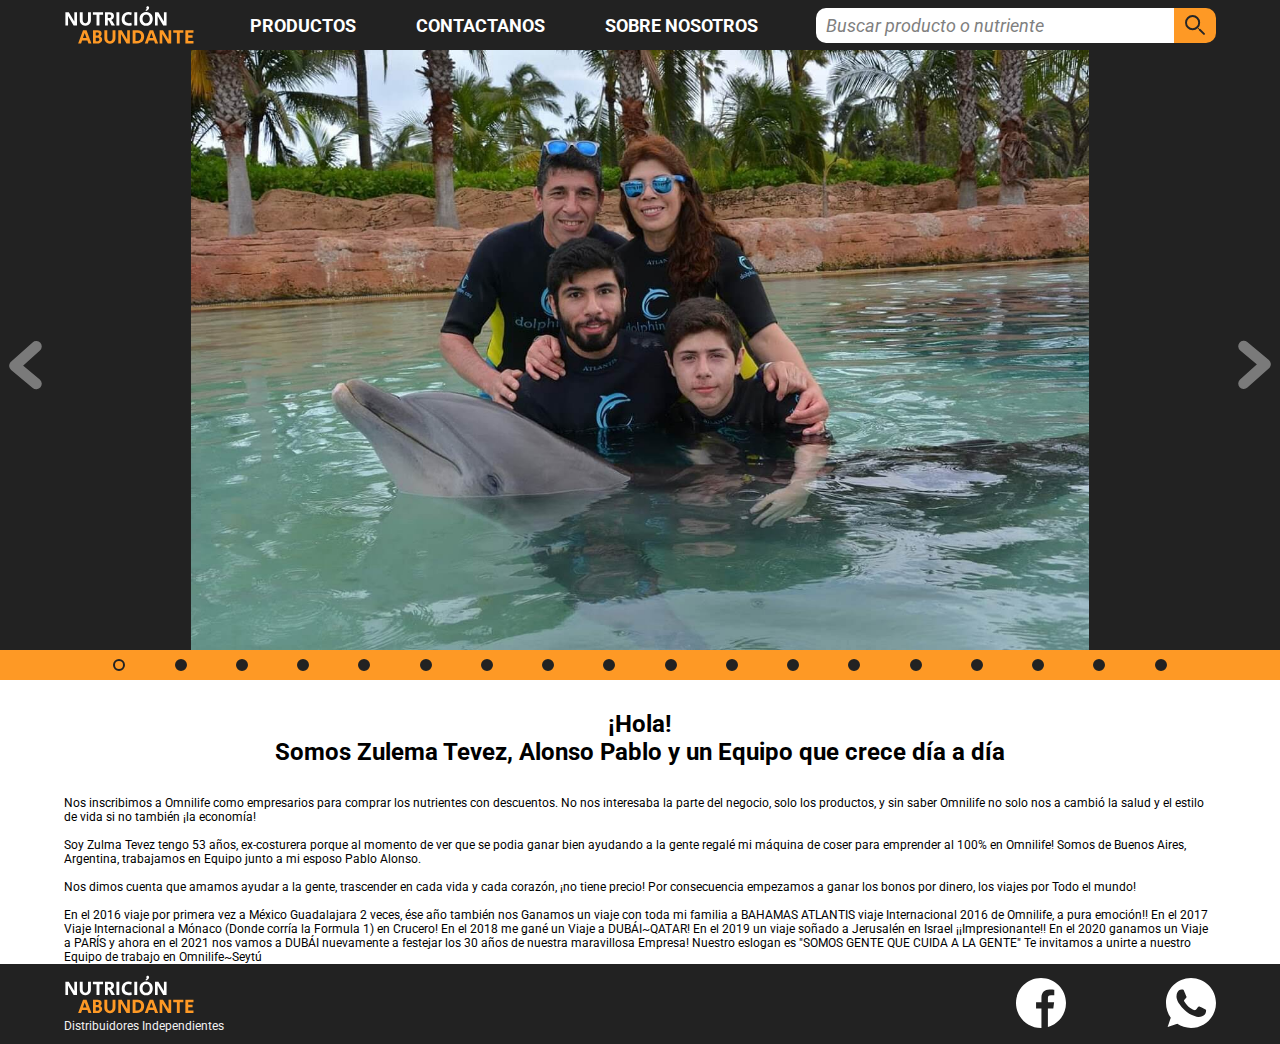
==== aboutus.html @ 9056d234 "Add text in about us page" ====
<!DOCTYPE html>
<html lang="es">
<head>
    <meta name="robots" content="index">
    <meta name="robots" content="follow">
    <meta name="keywords" content="Omnilife - Productos Omnilife - Comprar Omnilife - Power Maker - Omniplus">
    <meta charset="UTF-8">
    <meta http-equiv="X-UA-Compatible" content="IE=edge">
    <meta name="viewport" content="width=device-width, initial-scale=1.0">
    <title>Sección Sobre Nosotros - Distribuidores Independientes de Productos Nutricionales Omnilife</title>
    <link rel="icon" href="./assets/img/favicon.png">

    <!-- Google Fonts -->
    <link rel="preconnect" href="https://fonts.gstatic.com">
    <link href="https://fonts.googleapis.com/css2?family=Roboto:wght@400;700;900&display=swap" rel="stylesheet">
    
    <!-- CSS-->

    <!-- Normalize Default and Colors Root -->
    <link rel="stylesheet" href="css/normalize.css">
    <link rel="stylesheet" href="css/root_color-classglobal.css">

    <!-- Media Queries -->
        <!-- Cellphone -->
                    <!-- Nav Global -->
        <link rel="stylesheet" href="./css/global/nav_cellphone.css" media="(min-width: 320px)"/>
                    <!-- Main Products -->
        <link rel="stylesheet" href="./css/aboutus/aboutus_main_cellphone.css"  media="(min-width: 320px)"/>
                    <!-- Footer Global -->
        <link rel="stylesheet" href="./css/global/footer_cellphone.css" media="(min-width: 320px)"/>

        <!-- Tablet -->
                            <!-- Nav Global -->
        <link rel="stylesheet" href="./css/global/nav_tablet.css" media="(min-width: 768px)"/>
                            <!-- Main Products -->
        <link rel="stylesheet" href="./css/aboutus/aboutus_main_tablet.css"  media="(min-width: 768px)"/>
                            <!-- Footer Global -->
        <link rel="stylesheet" href="./css/global/footer_tablet.css" media="(min-width: 768px)"/>

        <!-- Desktop -->
                            <!-- Nav Global -->
        <link rel="stylesheet" href="./css/global/nav_desktop.css" media="(min-width: 1152px)"/>
                            <!-- Main Products -->            
        <link rel="stylesheet" href="./css/aboutus/aboutus_main_desktop.css"  media="(min-width: 1152px)"/>
                            <!-- Footer is the same as for tablet -->
</head>

<body>
    <header>
        <nav>

        <!-- Nav for Cellphone -->
            <div class="nav__container-main-cellphone">

                <!-- Logo -->
                <div class="nav__logo-small">
                    <a href="index.html">
                         <img src="./assets/svg/logo-small.svg" alt="logo small" srcset=""> 
                    </a>
                </div>

                <!-- Search Input -->
                <div class="search displayHidden" id="search">
                    <div class="search__container ">

                        <input class="search-input" type="text" placeholder="Buscar producto o nutriente">

                    </div>
                </div>

                <!-- Search Icon -->
                <div class="nav__container-search">
                    <div class="search-icon" id="search-icon">
                        <img src="./assets/svg/search-icon-white.svg" alt="search icon">
                    </div>

                </div>
            </div>


        <!-- Nav for Tablet -->
            <div class="nav__container-main-tablet">

                <!-- Logo -->
                <div class="nav__logo-large">
                    <a href="index.html">
                        <img src="./assets/svg/logo-large.svg" alt="logo large" >
                    </a>
                </div>

                <!-- Search Input -->
                <div class="search" id="search">
                    <div class="search__container">

                        <input class="search-input" type="text" placeholder="Buscar producto o nutriente">

                        <div class="search-icon" id="search-icon">
                            <img src="./assets/svg/search-icon-white.svg" alt="search icon">
                        </div>

                    </div>
                </div>

            </div>

            <!-- Menu Icon -->
            <div class="nav__menu-icon" id="menu-icon">
                <img src="./assets/svg/menu-icon.svg" alt="icon to display menu">
            </div>

            <!-- Menu Dropdown menu for Cellphone and Tablet -->
            <div class="nav__menu-displayed displayNone" id="main-menu">

                <a href="./products.html"><p>PRODUCTOS</p></a>
                <a href="./contactus.html"><p>CONTACTANOS</p></a>
                <a href="./aboutus.html"><p>SOBRE NOSOTROS</p></a>

                <div class="close-menu-icon" id="close-menu-icon">
                    <img src="./assets/svg/arrow-up.svg" alt="arrow up to close menu">
                </div>

            </div>

        <!-- NAV for Desktop -->
            <div class="nav__container-main-desktop">

                <!-- Logo -->
                <div class="nav__logo-large">
                    <a href="index.html">
                        <img src="./assets/svg/logo-large.svg" alt="logo large" > </a>
                </div>

                <!-- Nav list -->
                <div class="nav__list">
                    <a href="./products.html"><p>PRODUCTOS</p></a>
                    <a href="./contactus.html"><p>CONTACTANOS</p></a>
                    <a href="./aboutus.html"><p>SOBRE NOSOTROS</p></a>
                </div>

                <!-- Search Input -->
                <div class="search" id="search">
                    <div class="search__container">

                        <input class="search-input" type="text" placeholder="Buscar producto o nutriente">

                        <div class="search-icon" id="search-icon">
                            <img src="./assets/svg/search-icon-white.svg" alt="search icon">
                        </div>

                    </div>
                </div>
                
            </div>

        </nav>
    </header>

    <main>

        <!-- Imgs displayed -->
        <section class="main__section_img">

            <div class="section_img__arrows">
                <div class="arrows__container">

                    <div class="left_container" id="arrow_left">
                        <span class="arrow_left img_product_config"></span>
                    </div>
                    <div class="right_container" id="arrow_right">
                        <span class="arrow_right img_product_config" ></span>
                    </div>

                </div>
            </div>

            <!-- Photo url-->
            <div class="section_img__container">

                <picture class="image__individual displayFlex">
                    <source srcset="./assets/photos/big/bahamas_familia.jpg" media="(min-width: 700px)" />
                    <img srcset="./assets/photos/small/bahamas_familia.jpg" alt="Familia acariciando a un delfin.">
                </picture>

                <picture class="image__individual displayNone">
                    <source srcset="./assets/photos/big/bahamas_familia_2.jpg" media="(min-width: 700px)" />
                    <img srcset="./assets/photos/small/bahamas_familia_2.jpg" alt="Familia acariciando a un delfin.">
                </picture>

                <picture class="image__individual displayNone">
                    <source srcset="./assets/photos/big/bahamas_dolphin_zt.jpg" media="(min-width: 700px)" />
                    <img srcset="./assets/photos/small/bahamas_dolphin_zt.jpg" alt="Un delfin dando un beso a una mujer.">
                </picture>

                <picture class="image__individual displayNone">
                    <source srcset="./assets/photos/big/bahamas_dolphin_pa.jpg" media="(min-width: 700px)" />
                    <img srcset="./assets/photos/small/bahamas_dolphin_pa.jpg" alt="Un delfin chocando aleta y mano con un hombre.">
                </picture>

                <picture class="image__individual displayNone">
                    <source srcset="./assets/photos/big/zt_pa_cruise_behind_2.jpg" media="(min-width: 700px)" />
                    <img srcset="./assets/photos/small/zt_pa_cruise_behind_2.jpg" alt="Una pareja junta, detras un crusero llamado Celibrity Milennium.">
                </picture>

                <picture class="image__individual displayNone">
                    <source srcset="./assets/photos/big/zt_pa_cruise_behind.jpg" media="(min-width: 700px)" />
                    <img srcset="./assets/photos/small/zt_pa_cruise_behind.jpg" alt="Una pareja junta, detras un crucero llamado Celibrity Milennium, tambien se ve la bandera de vietnam.">
                </picture>

                <picture class="image__individual displayNone">
                    <source srcset="./assets/photos/big/pa_hong_kong_landscape.jpg" media="(min-width: 700px)" />
                    <img srcset="./assets/photos/small/pa_hong_kong_landscape.jpg" alt="Un hombre arriba de un crucero filmando la ciudad de Hong Kong.">
                </picture>

                <picture class="image__individual displayNone">
                    <source srcset="./assets/photos/big/zt_hong_kong.jpg" media="(min-width: 700px)" />
                    <img srcset="./assets/photos/small/zt_hong_kong.jpg" alt="Una mujer en medio de la ciudad de Hong Kong, hay señalizaciones y carteles con caracteres chinos.">
                </picture>

                <picture class="image__individual displayNone">
                    <source srcset="./assets/photos/big/zt_boat_floating_2.jpg" media="(min-width: 700px)" />
                    <img srcset="./assets/photos/small/zt_boat_floating_2.jpg" alt="Una mujer sonriendo a la camara, detras esta Marina Bay Sands.">
                </picture>

                <picture class="image__individual displayNone">
                    <source srcset="./assets/photos/big/zt_dubai_3.jpg" media="(min-width: 700px)" />
                    <img srcset="./assets/photos/small/zt_dubai_3.jpg" alt="Una mujer sonriendo a la camara, detras edificios de Sheikh Zayed Grand Mosque en Abu Dhabi.">
                </picture>

                <picture class="image__individual displayNone">
                    <source srcset="./assets/photos/big/zt_dubai.jpg" media="(min-width: 700px)" />
                    <img srcset="./assets/photos/small/zt_dubai.jpg" alt="Una mujer sonriendo a la camara, detras edificios de Sheikh Zayed Grand Mosque en Abu Dhabi.">
                </picture>

                <picture class="image__individual displayNone">
                    <source srcset="./assets/photos/big/zt_jerusalen_1.jpg" media="(min-width: 700px)" />
                    <img srcset="./assets/photos/small/zt_jerusalen_1.jpg" alt="Una mujer sonriendo a la camara, detras la Cúpula de la Roca en Jerusalén.">
                </picture>

                <picture class="image__individual displayNone">
                    <source srcset="./assets/photos/big/zt_muro_lamentos.jpg" media="(min-width: 700px)" />
                    <img srcset="./assets/photos/small/zt_muro_lamentos.jpg" alt="Una mujer sonriendo a la camara, detras el Muro de los Lamentos en Jerusalén.">
                </picture>
                
                <picture class="image__individual displayNone">
                    <source srcset="./assets/photos/big/zt_pa_pisa.jpg" media="(min-width: 700px)" />
                    <img srcset="./assets/photos/small/zt_pa_pisa.jpg" alt="Una pareja mirando a la camara, detras la Torre de Pisa en Italia.">
                </picture>

                <picture class="image__individual displayNone">
                    <source srcset="./assets/photos/big/zt_pa_sea_behind.jpg" media="(min-width: 700px)" />
                    <img srcset="./assets/photos/small/zt_pa_sea_behind.jpg" alt="Una pareja mirando a la camara, detras el oceano.">
                </picture>

                <picture class="image__individual displayNone">
                    <source srcset="./assets/photos/big/pa_jv_zt.jpg" media="(min-width: 700px)" />
                    <img srcset="./assets/photos/small/pa_jv_zt.jpg" alt="Pablo Alonso, Jorge Vergara (Fundador de Omnilife) y Zulema Tevez de izquierda a derecha mirando a la camara.">
                </picture>

                <picture class="image__individual displayNone">
                    <source srcset="./assets/photos/big/kenya_zt_av.jpg" media="(min-width: 700px)" />
                    <img srcset="./assets/photos/small/kenya_zt_av.jpg" alt="Kenya Vergara, Zulema Tevez y Amaury Vergara de izquierda a derecha mirando a la camara.">
                </picture>

                <picture class="image__individual displayNone">
                    <source srcset="./assets/photos/big/zt_pz_bahamas.jpg" media="(min-width: 700px)" />
                    <img srcset="./assets/photos/small/zt_pz_bahamas.jpg" alt="Zulema Tevez y Pablo Alonso de izquierda a derecha mirando a la camara detras el edificio de Atlantis Paradise en Bahamas.">
                </picture>


            </div>

            <!-- Indicators -->
            <div class="main__bar_indicators">
                <div class="bar__indicators_container" id="indicators_container">
                    <div class="indication active"></div>
                    <div class="indication inactive"></div>
                    <div class="indication inactive"></div>
                    <div class="indication inactive"></div>
                    <div class="indication inactive"></div>
                    <div class="indication inactive"></div>
                    <div class="indication inactive"></div>
                    <div class="indication inactive"></div>
                    <div class="indication inactive"></div>
                    <div class="indication inactive"></div>
                    <div class="indication inactive"></div>
                    <div class="indication inactive"></div>
                    <div class="indication inactive"></div>
                    <div class="indication inactive"></div>
                    <div class="indication inactive"></div>
                    <div class="indication inactive"></div>
                    <div class="indication inactive"></div>
                    <div class="indication inactive"></div>
                </div>
            </div>
        </section>

        <section class="main__sobre_nosotros">
            <div class="sobre_nosotros__title">
                <h1>¡Hola!<br> Somos Zulema Tevez, Alonso Pablo y un Equipo que crece día a día</h1>
            </div>

            <div class="sobre_nosotros__parrafo">
                <p>
                    Nos inscribimos a Omnilife como empresarios para comprar los nutrientes con descuentos.
                    No nos interesaba la parte del negocio, solo los productos, y sin saber Omnilife no solo nos a cambió la salud y el estilo de vida si no también ¡la economía!<br><br>

                    Soy Zulma Tevez tengo 53 años, ex-costurera porque al momento de ver que se podia ganar bien ayudando a la gente regalé mi máquina de coser para emprender al 100% en Omnilife!
                    Somos de Buenos Aires, Argentina, trabajamos en Equipo junto a mi esposo Pablo Alonso.<br><br>
                    
                    Nos dimos cuenta que amamos ayudar a la gente, trascender en cada vida y cada corazón, ¡no tiene precio!
                    Por consecuencia empezamos a ganar los bonos por dinero, los viajes por Todo el mundo!<br><br>
                    
                    En el 2016 viaje por primera vez a México Guadalajara 2 veces, ése año también nos Ganamos un viaje con toda mi familia a BAHAMAS ATLANTIS viaje Internacional 2016 de Omnilife, a pura emoción!!
                    En el 2017 Viaje Internacional a Mónaco (Donde corría la Formula 1) en Crucero!
                    En el 2018 me gané un Viaje a DUBÁI~QATAR! 
                    En el 2019 un viaje soñado a Jerusalén en Israel ¡¡Impresionante!!
                    
                    En el 2020 ganamos un Viaje a PARÍS y ahora en el 2021 nos vamos a DUBÁI nuevamente a festejar los 30 años de nuestra maravillosa Empresa!
                    
                    Nuestro eslogan es
                    "SOMOS GENTE QUE CUIDA A LA GENTE"
                    
                    Te invitamos a unirte a nuestro Equipo de trabajo en Omnilife~Seytú
                </p>
            </div>

        </section>
    </main>

    <!-- FOOTER -->
    <footer>
        <div class="footer__background">
            <div class="footer__container">
                <div class="footer__text">
                    <a href="#">
                            <img src="./assets/svg/logo-large.svg" alt="logo large" >

                        <p>Distribuidores Independientes</p>
                    </a>
                </div>

                <div class="foooter__media-icons">
                    <a href="https://www.facebook.com/zulema.tevez"><span class="facebook-icon"></span></a>
                    <a href="https://api.whatsapp.com/send?phone=5491133136799"><span class="whatsapp-icon"></span></a>
                </div>
            </div>
        </div>
    </footer>
</body>
<script src="./js/aboutus.js"></script>
</html>
---- css/root_color-classglobal.css ----
:root {
    --font-principal: 'Roboto', 'arial';

    --orange: #FE9925;
    --trueblack: #000000;
    --black: #222;
    --blacklight: #3D3D3D;
    --gray: gray;
    --graylight: #F1F1F1;
    --white: #FFFFFF;
    --whitetransparent:hsla(0,0%,100%,0.8);
    
}

/*  Displays  */
.displayNone {
    display: none;
}
.displayHidden {
    visibility: hidden;
}
.displayFlex {
    display: flex;
}

/* Background-image url config */
.img_product_config {
    display: inline-block;
    background-repeat: no-repeat;
    background-position: center;
    background-size: cover;
}

/* Buttons */
.btn-normal {
    background-color: var(--white);
    border: 2px solid var(--orange);
}
.btn-pressed {
    background-color: var(--gray);
    border: 2px solid var(--orange);
}
---- css/global/nav_cellphone.css ----
/*        Tablet and Desktop no display         */
    nav .nav__container-main-tablet {
        display: none;
    }
    nav .nav__container-main-desktop {
        display: none;
    }
    

/*                          Nav for Cellphone                              */
nav {
    display: flex;
    width: 100%;
    min-height: 40px;
    justify-content: center;
    align-items: center;
    background-color: var(--black);
}

    /*        Cellphone                */
    nav .nav__container-main-cellphone {
        display: flex;
        width: 80vw;
        min-height: 20px;
        margin-right: 10px;
        justify-content: space-between;
        align-items: center;
        gap: 10px;
    }
        /* LOGO */
        nav .nav__logo-small {
            height: 20px;
        }
            nav .nav__logo-small a img {
                display: inline-block;
                width: 33.7px;
                height: 20px;
            }

        /* Search input (touching .search-icon) */
        nav .search {
            width: calc(100% - 108.7px);
            max-width: 600px;
            height: 20px;
            text-align: center;
            justify-content: center;
            align-items: center;
        }

        nav .search__container {
            display: flex;
            width: 100%;
            max-width: 600px;
            height: 20px;
            justify-content: center;
            align-items: center;
            border-radius: 10px;
            background-color: var(--black);
        }
            .search__container input{
                width: 95%;
                height: 20px;
                padding-left: 10px;
                border-radius: 10px;
                border: 1px solid var(--white);
                font-family: var(--font-principal);
                font-size: 1.5rem;
                font-weight: 400;
            }
                .search__container input:focus {
                    border: 1px solid var(--orange);
                }
                .search__container input::placeholder {
                    color: var(--gray);
                    font-size: 1.5rem;
                    font-style: italic;
                }

        /* SEARCH ICON */
        .nav__container-search{
            display: flex;
        }   
        nav .search-icon {
            display: flex;
            width: 20px;
            height: 20px;
            justify-content: center;
            align-items: center;
            border-radius: 0px 5px 5px 0px;
            background-color: var(--black);
            cursor: pointer;
        }
            .search-icon img{
                width: 20px;
                height: 20px;
            }

        /* MENU ICON */
        nav .nav__menu-icon {
            display: flex;
            width: 25px;
            height: 20px;
            cursor: pointer;
        }
        nav .nav__menu-icon img {
            display: inline-block;
            width: 25px;
            height: 20px;
        }
            nav .nav__menu-icon:hover {
                filter: invert(100%);
                filter: invert(34%) sepia(42%) saturate(2275%) hue-rotate(340deg) brightness(104%) contrast(103%);
            }

/*         Displayed Menu Options (touching .nav__menu-icon)                 */
    nav .nav__menu-displayed {
        width: 70vw;
        max-width: 350px;
        height: 60vh;
        max-height: 300px;
        position: absolute;
        right: 0;
        top: 40px;
        flex-wrap: wrap;
        justify-content: space-evenly;
        align-items: center;
        background-color: var(--black);
        border-radius: 0 0 10px 10px;
        font-size: 1.5rem;
        color: var(--white);

        z-index: 9000;
    }

        .nav__menu-displayed a {
            display: block;
            width: 100%;
            height: 20%;
            font-weight: 700;
            text-align: end;
        }
            .nav__menu-displayed a:hover {
                color: var(--orange);
            }
            .nav__menu-displayed a p {
                display: inline-block;
                width: 65%;
                margin: 20px 50px 0 0;
                padding-bottom: 15px;
                border-bottom: 1px solid var(--blacklight);
            }
        .close-menu-icon {
            max-height: 23px;
            padding-top: 10px;
            margin: 0 auto;
            cursor: pointer;
        }
            .close-menu-icon img{
                display: inline-block;
                height: 20px;
                width: 20px;
            }
---- css/aboutus/aboutus_main_cellphone.css ----
html {
    font-family: 'Roboto', 'arial';
}

/* CELLPHONE */

/* < MAIN /> */ 
main {
    z-index: 800;
}

/* Arrows, images and indicators */
.main__section_img {
    display: flex;
    position: relative;
    width: 100%;
    justify-content: center;
    flex-direction: column;
    background-color: var(--black);
}
    /* Arrows */
    .section_img__arrows {
        display: flex;
        position: absolute;
        width: 100%;
        height: 300px;
        justify-content: center;
        align-items: center;
    }
        .arrows__container {
            display: flex;
            width: 100%;
            height: 300px;
            justify-content: space-between;
            align-items: center;
        }
            .left_container {
                display: flex;
                width: 80px;
                height: 300px;
                justify-content: flex-start;
                align-items: center;
                cursor: pointer;
            }
                .arrow_left {
                    width: 50px;
                    height: 50px;
                    background-image: url("../../assets/svg/arrow-up-gross-white.svg");
                    transform: rotate(270deg);
                    filter: opacity(40%);
                }
                    .arrow_left:hover {
                        background-image: url("../../assets/svg/arrow-up-gross-orange.svg");
                    }   
            .right_container {
                display: flex;
                width: 80px;
                height: 300px;
                justify-content: flex-end;
                align-items: center;
                cursor: pointer;
            }
                .arrow_right {
                    width: 50px;
                    height: 50px;
                    background-image: url("../../assets/svg/arrow-up-gross-white.svg");
                    transform: rotate(90deg);
                    filter: opacity(40%);
                }
                    .arrow_right:hover {
                        background-image: url("../../assets/svg/arrow-up-gross-orange.svg");
                    }

    /* Images */
    .section_img__container {
        display: flex;
        width: 100%;
        justify-content: center;
        flex-direction: column;
    }
        .section_img__container .image__individual {
            justify-content: center;
            align-items: center;
            min-height: 350px;
        }
            .section_img__container .image__individual img{
                max-width: 100%;
                max-height: 350px;
            }


    /*  INDICATORS  */
    .main__bar_indicators {
        display: flex;
        width: 100%;
        height: 30px;
        justify-content: center;
        align-items: center;
        background-color: var(--orange);
    }
    .bar__indicators_container {
        display:flex;
        width: 90%;
        height: 20px;
        justify-content: space-evenly;
        align-items: center;

    }
        .indication {
            width: 8px;
            height: 8px;
            border-radius: 100px;
            background-color: var(--black);
            border: 2px solid var(--black);
        }
            .active {
                background-color: var(--orange);
            }
            .inactive {
                background-color: var(--black);
            }

.main__sobre_nosotros {
    display: flex;
    width: 100%;
    flex-direction: column;

}
    .sobre_nosotros__title {
        width: 90%;
        margin: 0 auto;
        padding-top: 30px;
        font-size: 1.2rem;
        text-align: center;
    }
    .sobre_nosotros__parrafo {
        width: 90%;
        margin: 0 auto;
        padding-top: 30px;
        font-size: 1.2rem;
    }
---- css/global/footer_cellphone.css ----
/* Footer */
footer .footer__background {
    display: flex;
    width: 100%;
    height: 80px;
    background-color: var(--black);
    justify-content: center;
    align-items: center;
}
    .footer__container {
        display: flex;
        width: 80vw;
        justify-content: space-between;
    }
        .footer__text {
            display: flex;
            font-size: 2rem;
            font-weight: 700;
            flex-direction: column;
        }
            .footer__text a img {
                width: 131px;
                height: 39;
            }
            .footer__text p:nth-child(2) {
                font-size: 1.2rem;
                color: var(--graylight);
                font-weight: 400;
            }
            
        .foooter__media-icons {
            display: flex;
            width: 110px;
            justify-content: space-between;
            align-items: center;
            color: var(--black);
        }
            .facebook-icon {
                display: inline-block;
                width: 40px;
                height: 40px;
                background-image: url("../../assets/svg/facebook-icon.svg");
                background-repeat: no-repeat;
                background-position: center;
                background-size: cover;
                filter: invert(100%);
            }
            .whatsapp-icon {
                display: inline-block;
                width: 40px;
                height: 40px;
                background-image: url("../../assets/svg/whatsapp-icon.svg");
                background-repeat: no-repeat;
                background-position: center;
                background-size: cover;
                filter: invert(100%);
            }
---- css/global/nav_tablet.css ----
/*        Cellphone and Desktop no display        */
    nav .nav__container-main-cellphone {
        display: none;
    }
    nav .nav__container-main-desktop {
        display: none;
    }

/* Nav for TABLET */
nav {
    min-height: 50px;
}
    /* NAV for Tablets */
    nav .nav__container-main-tablet {
        display: flex;
        width: 90vw;
        min-height: 40px;
        justify-content: space-around;
        align-items: center;
        gap: 20px;
    }

        /* Logo */
        .nav__logo-large {
            height: 40px;
        }
            .nav__logo-large a img {
                display: inline-block;
                width: 131px;
                height: 40px;
            }

    .nav__container-search-and-menu {
        gap: 20px;
    }
        /* Search input ever display */
        nav .search {
            display: flex;
            height: 35px;
            max-width: 800px;
            margin-right: 60px;
            justify-content: center;
            align-items: center;
        }
            nav .search__container {
                display: flex;
                max-width: 600px;
                height: 35px;
                border: none;
                border-radius: 10px 10px 10px 10px;
                background-color: var(--black);
            }
                .search__container input{
                    width: 95%;
                    height: 35px;
                    padding-left: 10px;
                    border: none;
                    border-radius: 10px 0px 0px 10px;
                    font-size: 1.8rem;
                    font-weight: 400;
                }
                    .search__container input:focus {
                        box-sizing: border-box;
                    }
                    .search__container input::placeholder {
                        font-size: 1.8rem;
                    }

                /* SEARCH ICON */
                nav .search-icon {
                    display: flex;
                    width: 35px;
                    height: 35px;
                    padding: 0 5px;
                    justify-content: center;
                    align-items: center;
                    border-radius: 0px 10px 10px 0px;
                    background-color: var(--orange);
                }
                    .search-icon img{
                        width: 20px;
                        height: 20px;
                        filter: invert(85%)
                    }
            
        /* MENU ICON */
        nav .nav__menu-icon {
            height: 30px;
            width: 35px;
            justify-content: center;
            align-items: center;
        }
        nav .nav__menu-icon img {
            height: 25px;
            width: 30px;
        }
        /*         Displayed Menu Options (touching .nav__menu-icon)                 */
        nav .nav__menu-displayed {
            top: 50px;
        }
            .nav__menu-displayed a:hover {
                background-color: var(--blacklight);
            }
            .close-menu-icon {
                cursor: pointer;
            }
---- css/aboutus/aboutus_main_tablet.css ----
/* Arrows */
.section_img__arrows {
    height: 600px;
}
    .arrows__container {
        height: 500px;
    }
        .left_container {
            width: 100px;
            height: 400px;
        }
            .left_container:hover {
                background: linear-gradient(90deg, rgba(254, 153, 37, 0.281) 0%, rgba(0,0,0,0) 100%);
            }
        .right_container {
            width: 100px;
            height: 400px;
        }
            .right_container:hover {
                background: linear-gradient(90deg, rgba(0,0,0,0) 0%, rgba(254, 153, 37, 0.281) 100%);
            }

    /* Images */
.section_img__container .image__individual {
    min-height: 600px;
    max-height: 600px;
}
    .section_img__container .image__individual img{
        max-width: 100%;
        max-height: 600px;
    }
---- css/global/footer_tablet.css ----
/* Footer for Tablet*/
footer .footer__background {
    height: 80px;
}

    .footer__container {
        width: 90vw;
    }
        footer .footer__text {
            width: 200px;
            font-size: 2rem;
        }
            .footer__text p:nth-child(3) {
                font-size: 1.5rem;
                color: var(--graylight);
                font-weight: 400;
            }
        .foooter__media-icons {
            width: 200px;
        }
            .facebook-icon {
                width: 50px;
                height: 50px;
            }
            .whatsapp-icon {
                display: inline-block;
                width: 50px;
                height: 50px;
                background-image: url("../../assets/svg/whatsapp-icon.svg");
                background-repeat: no-repeat;
                background-position: center;
                background-size: cover;
                filter: invert(100%);
            }
---- css/global/nav_desktop.css ----
/*        Cellphone and Tablet no display        */
nav .nav__container-main-cellphone {
    display: none;
}
nav .nav__container-main-tablet {
    display: none;
}
nav .nav__menu-icon {
    display: none;
}
.nav__menu-displayed {
    display: none;
}


/* Nav for DESKTOP */
nav {
    min-height: 50px;
}

nav .nav__container-main-desktop {
    display: flex;
    width: 90vw;
    min-height: 40px;
    justify-content: space-around;
    align-items: center;
    gap: 50px;
}
    nav .nav__list {
        height: 50px;
        display: flex;
        color: var(--white);
        align-items: center;
        font-size: 1.8rem;
        font-weight: 700;
        gap: 50px;
    }
        nav .nav__list a {
            display: flex;
            height: 50px;
            padding: 0 5px;
            align-items: center;
        }
        nav .nav__list a:hover {

            color: var(--orange);
            background-color: var(--blacklight);
            transition: all 0.2s;
        }
        nav .nav__list a:nth-child(3) {
            min-width: 156px;
        }

    nav .search {
        width: 600px;
        margin: 0;
    }
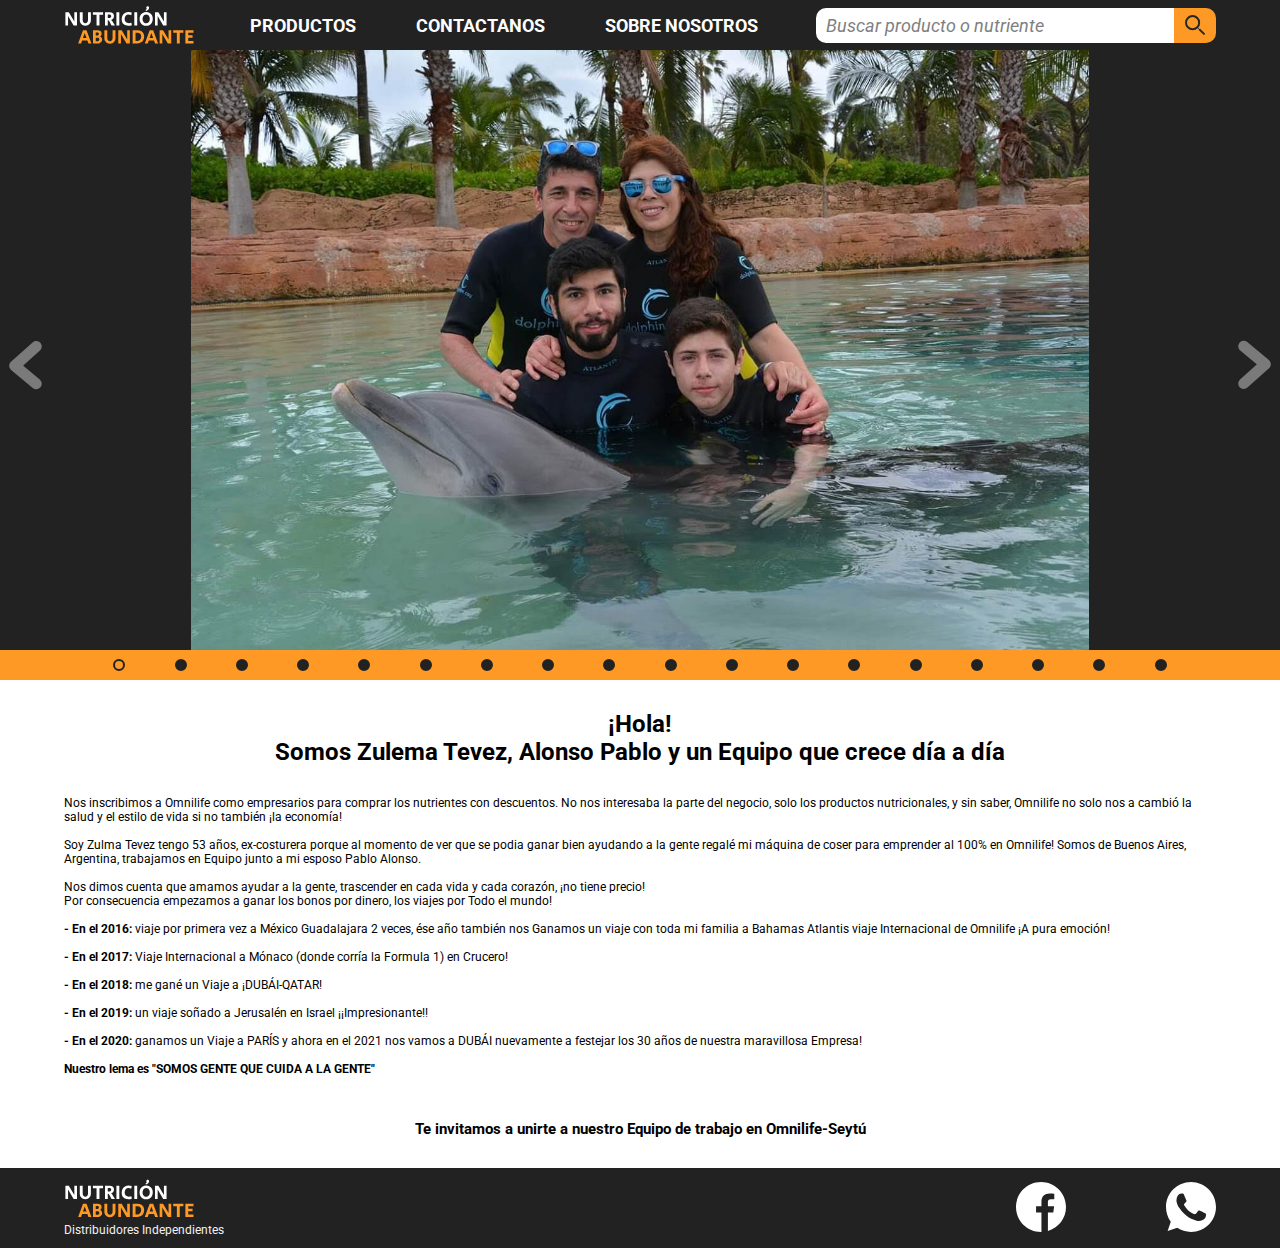
==== commit 1c49ce92: "add text in about us page" ====
--- a/aboutus.html
+++ b/aboutus.html
@@ -302,26 +302,25 @@
             <div class="sobre_nosotros__parrafo">
                 <p>
                     Nos inscribimos a Omnilife como empresarios para comprar los nutrientes con descuentos.
-                    No nos interesaba la parte del negocio, solo los productos, y sin saber Omnilife no solo nos a cambió la salud y el estilo de vida si no también ¡la economía!<br><br>
+                    No nos interesaba la parte del negocio, solo los productos nutricionales, y sin saber, Omnilife no solo nos a cambió la salud y el estilo de vida si no también ¡la economía!<br><br>
 
                     Soy Zulma Tevez tengo 53 años, ex-costurera porque al momento de ver que se podia ganar bien ayudando a la gente regalé mi máquina de coser para emprender al 100% en Omnilife!
                     Somos de Buenos Aires, Argentina, trabajamos en Equipo junto a mi esposo Pablo Alonso.<br><br>
                     
-                    Nos dimos cuenta que amamos ayudar a la gente, trascender en cada vida y cada corazón, ¡no tiene precio!
+                    Nos dimos cuenta que amamos ayudar a la gente, trascender en cada vida y cada corazón, ¡no tiene precio!<br>
                     Por consecuencia empezamos a ganar los bonos por dinero, los viajes por Todo el mundo!<br><br>
                     
-                    En el 2016 viaje por primera vez a México Guadalajara 2 veces, ése año también nos Ganamos un viaje con toda mi familia a BAHAMAS ATLANTIS viaje Internacional 2016 de Omnilife, a pura emoción!!
-                    En el 2017 Viaje Internacional a Mónaco (Donde corría la Formula 1) en Crucero!
-                    En el 2018 me gané un Viaje a DUBÁI~QATAR! 
-                    En el 2019 un viaje soñado a Jerusalén en Israel ¡¡Impresionante!!
+                    <b>- En el 2016:</b> viaje por primera vez a México Guadalajara 2 veces, ése año también nos Ganamos un viaje con toda mi familia a Bahamas Atlantis viaje Internacional de Omnilife ¡A pura emoción!<br><br>
+                    <b>- En el 2017:</b> Viaje Internacional a Mónaco (donde corría la Formula 1) en Crucero!<br><br>
+                    <b>- En el 2018:</b> me gané un Viaje a ¡DUBÁI-QATAR!<br><br>
+                    <b>- En el 2019:</b> un viaje soñado a Jerusalén en Israel ¡¡Impresionante!!<br><br>
+                    <b>- En el 2020:</b> ganamos un Viaje a PARÍS y ahora en el 2021 nos vamos a DUBÁI nuevamente a festejar los 30 años de nuestra maravillosa Empresa!<br><br>
                     
-                    En el 2020 ganamos un Viaje a PARÍS y ahora en el 2021 nos vamos a DUBÁI nuevamente a festejar los 30 años de nuestra maravillosa Empresa!
+                    <b>Nuestro lema es "SOMOS GENTE QUE CUIDA A LA GENTE"</b><br><br>
                     
-                    Nuestro eslogan es
-                    "SOMOS GENTE QUE CUIDA A LA GENTE"
-                    
-                    Te invitamos a unirte a nuestro Equipo de trabajo en Omnilife~Seytú
                 </p>
+
+                <p>Te invitamos a unirte a nuestro Equipo de trabajo en Omnilife-Seytú</p>
             </div>
 
         </section>
--- a/css/aboutus/aboutus_main_cellphone.css
+++ b/css/aboutus/aboutus_main_cellphone.css
@@ -136,6 +136,12 @@
     .sobre_nosotros__parrafo {
         width: 90%;
         margin: 0 auto;
-        padding-top: 30px;
+        padding: 30px 0;
         font-size: 1.2rem;
-    }+    }
+        .sobre_nosotros__parrafo p:nth-child(2) {
+            padding-top: 30px;
+            font-size: 1.5rem;
+            font-weight: 700;
+            text-align: center;
+        }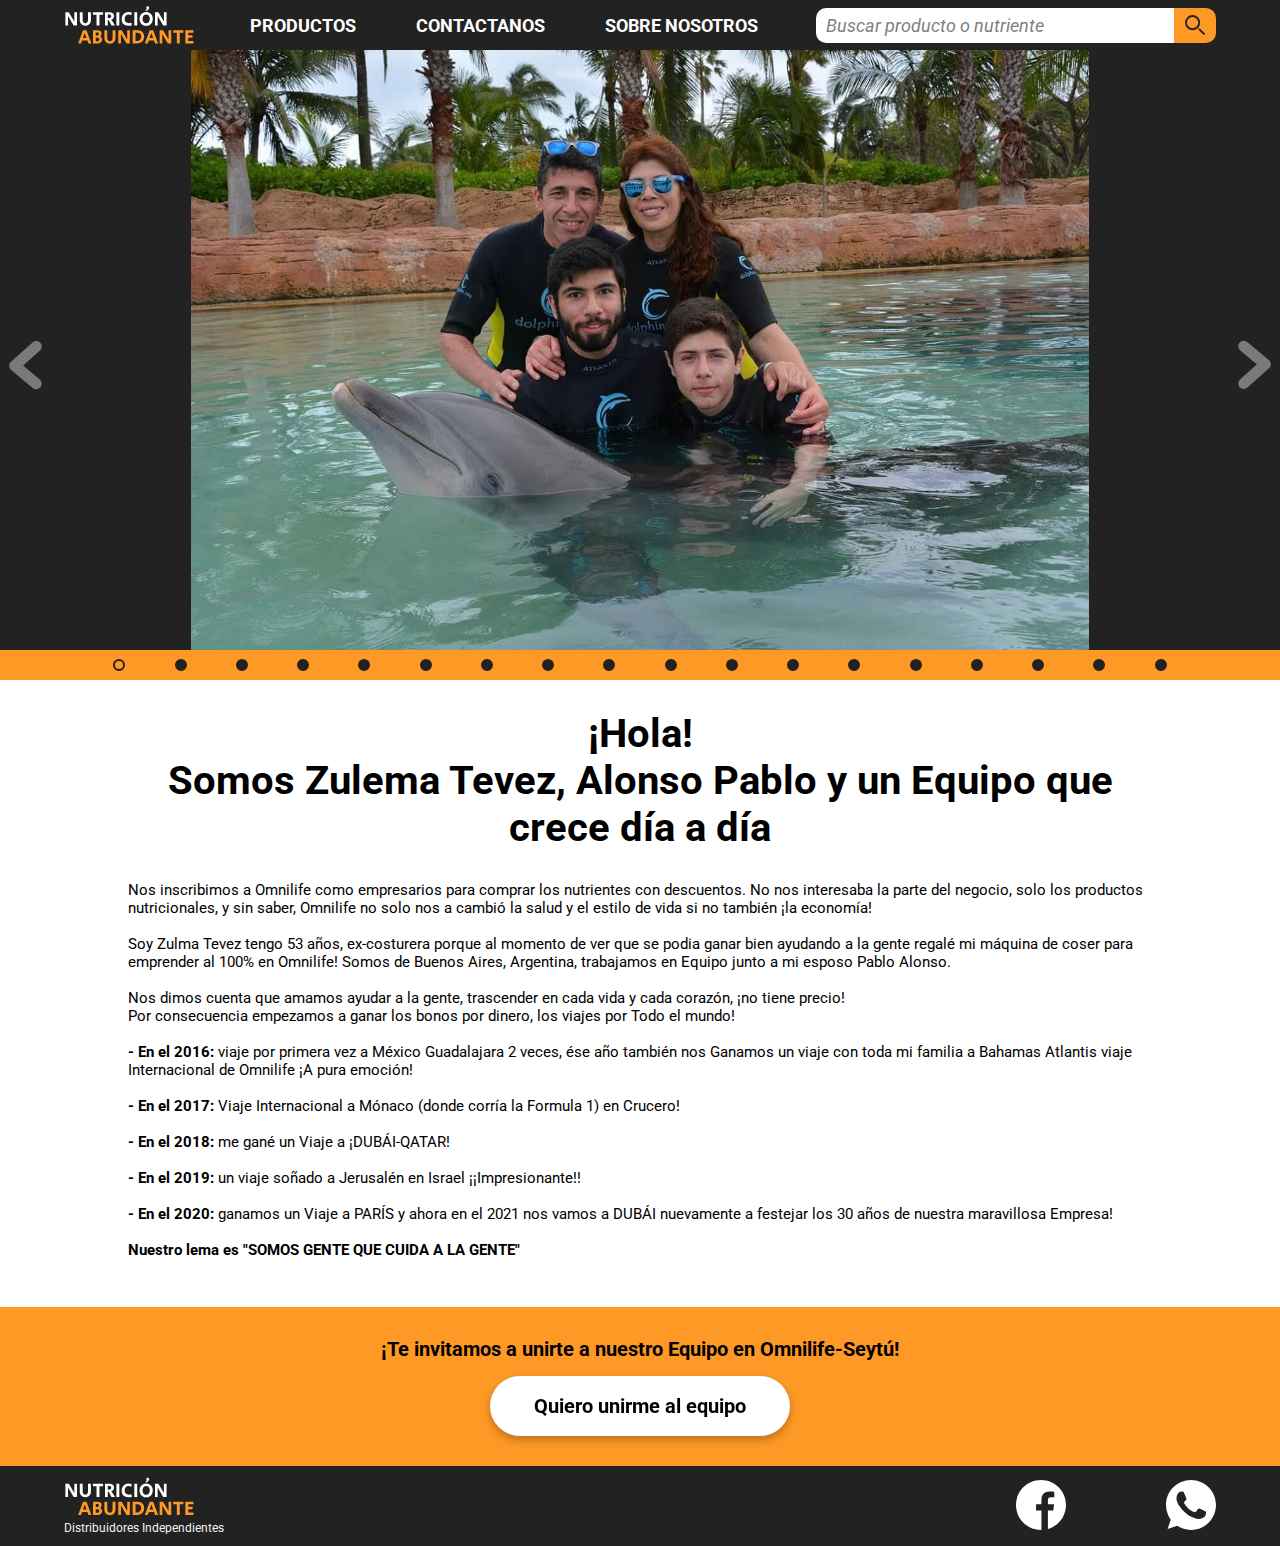
==== commit fcabbe2a: "add js index for search" ====
--- a/aboutus.html
+++ b/aboutus.html
@@ -63,7 +63,7 @@
                 <div class="search displayHidden" id="search">
                     <div class="search__container ">
 
-                        <input class="search-input" type="text" placeholder="Buscar producto o nutriente">
+                        <input class="search-input" id="input-cellphone" type="text" placeholder="Buscar producto o nutriente">
 
                     </div>
                 </div>
@@ -92,7 +92,7 @@
                 <div class="search" id="search">
                     <div class="search__container">
 
-                        <input class="search-input" type="text" placeholder="Buscar producto o nutriente">
+                        <input class="search-input" id="input-tablet" type="text" placeholder="Buscar producto o nutriente">
 
                         <div class="search-icon" id="search-icon">
                             <img src="./assets/svg/search-icon-white.svg" alt="search icon">
@@ -141,7 +141,7 @@
                 <div class="search" id="search">
                     <div class="search__container">
 
-                        <input class="search-input" type="text" placeholder="Buscar producto o nutriente">
+                        <input class="search-input" id="input-desktop" type="text" placeholder="Buscar producto o nutriente">
 
                         <div class="search-icon" id="search-icon">
                             <img src="./assets/svg/search-icon-white.svg" alt="search icon">
@@ -316,13 +316,18 @@
                     <b>- En el 2019:</b> un viaje soñado a Jerusalén en Israel ¡¡Impresionante!!<br><br>
                     <b>- En el 2020:</b> ganamos un Viaje a PARÍS y ahora en el 2021 nos vamos a DUBÁI nuevamente a festejar los 30 años de nuestra maravillosa Empresa!<br><br>
                     
-                    <b>Nuestro lema es "SOMOS GENTE QUE CUIDA A LA GENTE"</b><br><br>
-                    
+                    <b>Nuestro lema es "SOMOS GENTE QUE CUIDA A LA GENTE"</b><br><br> 
                 </p>
-
-                <p>Te invitamos a unirte a nuestro Equipo de trabajo en Omnilife-Seytú</p>
-            </div>
-
+            </div>
+            <div class="sobre_nosotros__decisions">
+                <p>¡Te invitamos a unirte a nuestro Equipo en Omnilife-Seytú!</p>
+
+
+                <a class="decisions__button-join" href="https://portal.omnilife.com/registro?distributor_code=54100361TBZ&country_code=ARG&lang=es">
+                    <p>Quiero unirme al equipo</p>
+                </a>
+            </div>
+            
         </section>
     </main>
 
--- a/css/aboutus/aboutus_main_cellphone.css
+++ b/css/aboutus/aboutus_main_cellphone.css
@@ -120,6 +120,7 @@
                 background-color: var(--black);
             }
 
+/* TEXT */
 .main__sobre_nosotros {
     display: flex;
     width: 100%;
@@ -137,11 +138,34 @@
         width: 90%;
         margin: 0 auto;
         padding: 30px 0;
-        font-size: 1.2rem;
+        font-size: 1.3rem;
     }
-        .sobre_nosotros__parrafo p:nth-child(2) {
-            padding-top: 30px;
+    
+
+/* Decisions */
+    .sobre_nosotros__decisions {
+        display: flex;
+        width: 100%;
+        background: var(--orange);
+        flex-direction: column;
+        justify-content: center;
+    }
+        .sobre_nosotros__decisions > p {
+            margin-top: 30px;
             font-size: 1.5rem;
             font-weight: 700;
             text-align: center;
+        }
+        .decisions__button-join {
+            display: flex;
+            width: 200px;
+            height: 40px;
+            margin: 15px auto 30px auto;
+            background-color: var(--white);
+            border-radius: 100px;
+            font-size: 1.5rem;
+            font-weight: 700;
+            filter: drop-shadow(0px 4px 4px rgba(0, 0, 0, 0.25));
+            justify-content: center;
+            align-items: center;
         }--- a/css/aboutus/aboutus_main_tablet.css
+++ b/css/aboutus/aboutus_main_tablet.css
@@ -30,3 +30,22 @@
         max-height: 600px;
     }
 
+/* TEXT */
+.sobre_nosotros__title {
+    width: 80%;
+    font-size: 2rem;
+}
+.sobre_nosotros__parrafo {
+    width: 80%;
+    font-size: 1.5rem;
+}
+
+/* Decisions */
+.sobre_nosotros__decisions > p {
+    font-size: 2rem;
+}
+.decisions__button-join {
+    width: 300px;
+    height: 60px;
+    font-size: 2rem;
+}
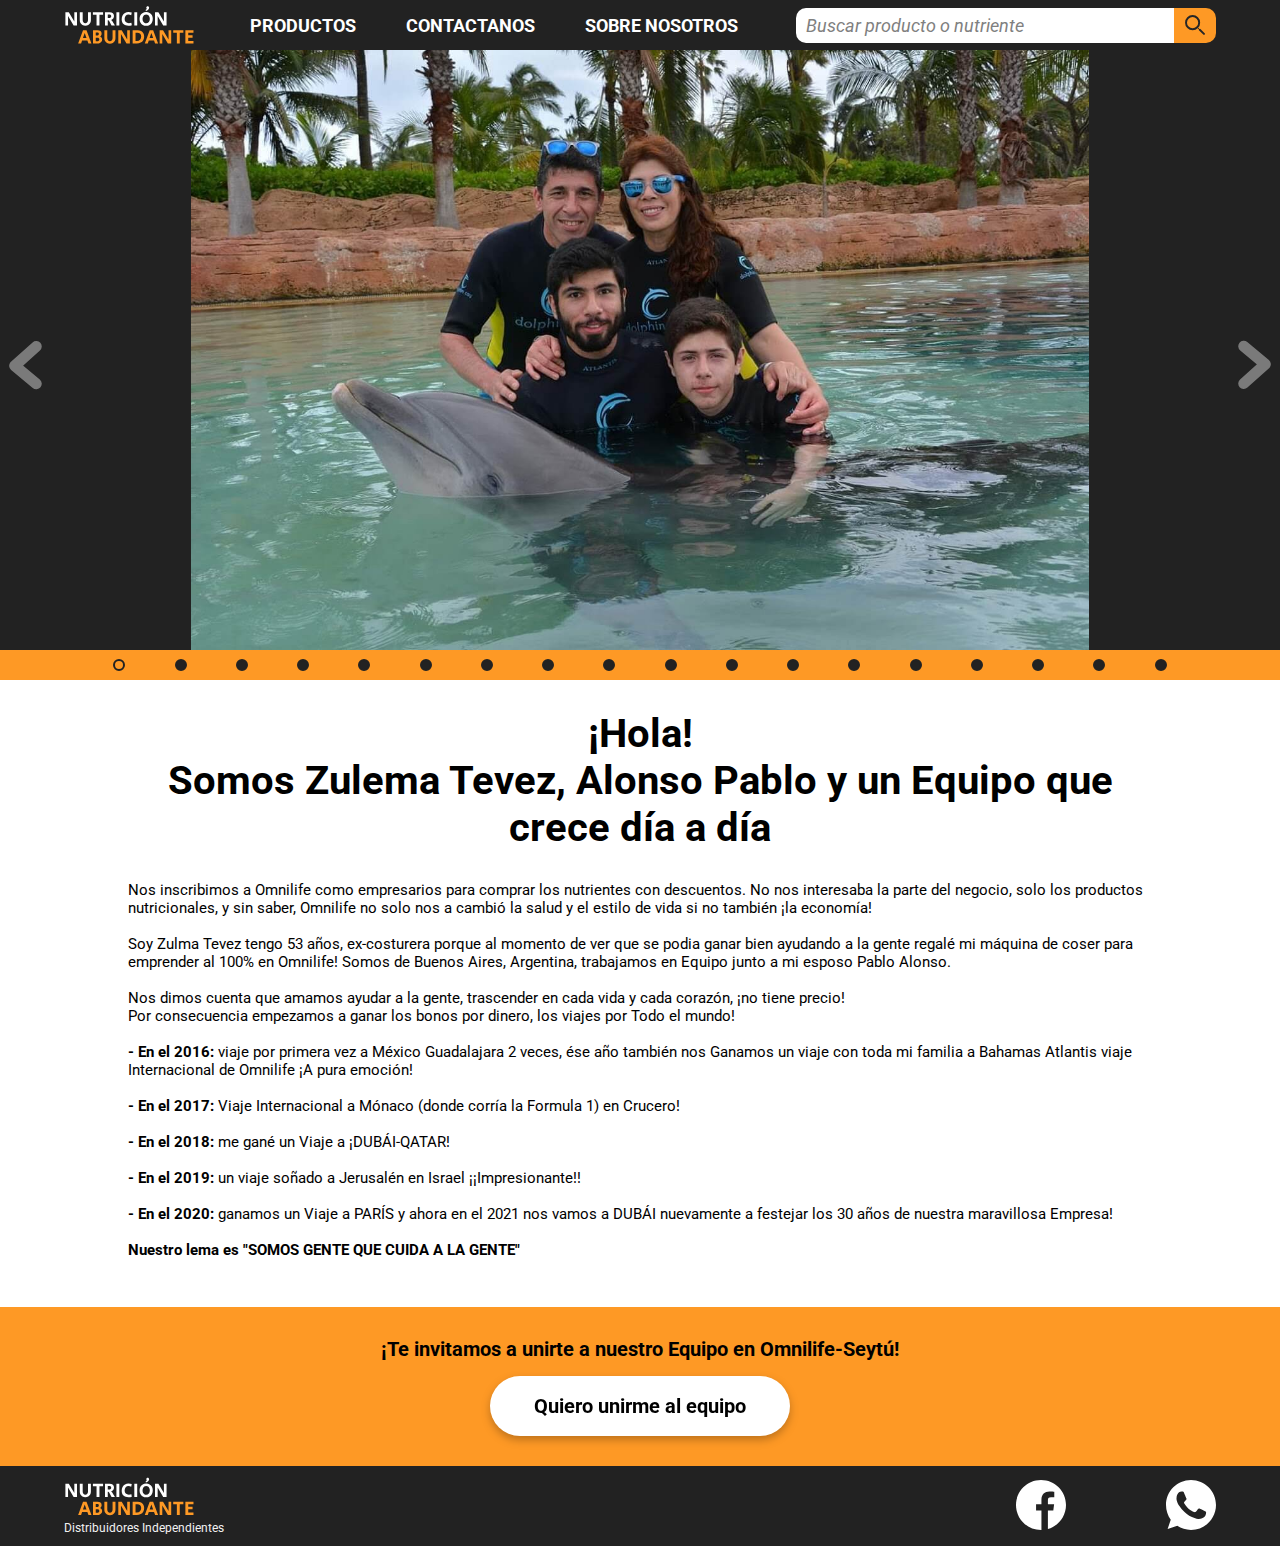
==== commit 886f24f4: "add page iwanttojoin and assets" ====
--- a/aboutus.html
+++ b/aboutus.html
@@ -70,7 +70,7 @@
 
                 <!-- Search Icon -->
                 <div class="nav__container-search">
-                    <div class="search-icon" id="search-icon">
+                    <div class="search-icon" id="search-icon-cellphone">
                         <img src="./assets/svg/search-icon-white.svg" alt="search icon">
                     </div>
 
@@ -94,7 +94,7 @@
 
                         <input class="search-input" id="input-tablet" type="text" placeholder="Buscar producto o nutriente">
 
-                        <div class="search-icon" id="search-icon">
+                        <div class="search-icon" id="search-icon-tablet">
                             <img src="./assets/svg/search-icon-white.svg" alt="search icon">
                         </div>
 
@@ -143,7 +143,7 @@
 
                         <input class="search-input" id="input-desktop" type="text" placeholder="Buscar producto o nutriente">
 
-                        <div class="search-icon" id="search-icon">
+                        <div class="search-icon" id="search-icon-desktop">
                             <img src="./assets/svg/search-icon-white.svg" alt="search icon">
                         </div>
 
@@ -178,77 +178,77 @@
 
                 <picture class="image__individual displayFlex">
                     <source srcset="./assets/photos/big/bahamas_familia.jpg" media="(min-width: 700px)" />
-                    <img srcset="./assets/photos/small/bahamas_familia.jpg" alt="Familia acariciando a un delfin.">
+                    <img srcset="./assets/photos/small/bahamas_familia.jpg" alt="Familia acariciando a un delfin en Atlantis Paradise en Bahamas.">
                 </picture>
 
                 <picture class="image__individual displayNone">
                     <source srcset="./assets/photos/big/bahamas_familia_2.jpg" media="(min-width: 700px)" />
-                    <img srcset="./assets/photos/small/bahamas_familia_2.jpg" alt="Familia acariciando a un delfin.">
+                    <img srcset="./assets/photos/small/bahamas_familia_2.jpg" alt="Familia acariciando a un delfin en Atlantis Paradise en Bahamas.">
                 </picture>
 
                 <picture class="image__individual displayNone">
                     <source srcset="./assets/photos/big/bahamas_dolphin_zt.jpg" media="(min-width: 700px)" />
-                    <img srcset="./assets/photos/small/bahamas_dolphin_zt.jpg" alt="Un delfin dando un beso a una mujer.">
+                    <img srcset="./assets/photos/small/bahamas_dolphin_zt.jpg" alt="Un delfin dando un beso a una mujer en Atlantis Paradise en Bahamas.">
                 </picture>
 
                 <picture class="image__individual displayNone">
                     <source srcset="./assets/photos/big/bahamas_dolphin_pa.jpg" media="(min-width: 700px)" />
-                    <img srcset="./assets/photos/small/bahamas_dolphin_pa.jpg" alt="Un delfin chocando aleta y mano con un hombre.">
+                    <img srcset="./assets/photos/small/bahamas_dolphin_pa.jpg" alt="Un delfin chocando aleta y mano con un hombre en Atlantis Paradise en Bahamas.">
                 </picture>
 
                 <picture class="image__individual displayNone">
                     <source srcset="./assets/photos/big/zt_pa_cruise_behind_2.jpg" media="(min-width: 700px)" />
-                    <img srcset="./assets/photos/small/zt_pa_cruise_behind_2.jpg" alt="Una pareja junta, detras un crusero llamado Celibrity Milennium.">
+                    <img srcset="./assets/photos/small/zt_pa_cruise_behind_2.jpg" alt="Zulema Teves y Pablo Alonso, detras un crusero llamado Celibrity Milennium.">
                 </picture>
 
                 <picture class="image__individual displayNone">
                     <source srcset="./assets/photos/big/zt_pa_cruise_behind.jpg" media="(min-width: 700px)" />
-                    <img srcset="./assets/photos/small/zt_pa_cruise_behind.jpg" alt="Una pareja junta, detras un crucero llamado Celibrity Milennium, tambien se ve la bandera de vietnam.">
+                    <img srcset="./assets/photos/small/zt_pa_cruise_behind.jpg" alt="Zulema Teves y Pablo Alonso, detras un crucero llamado Celibrity Milennium, tambien se ve la bandera de vietnam.">
                 </picture>
 
                 <picture class="image__individual displayNone">
                     <source srcset="./assets/photos/big/pa_hong_kong_landscape.jpg" media="(min-width: 700px)" />
-                    <img srcset="./assets/photos/small/pa_hong_kong_landscape.jpg" alt="Un hombre arriba de un crucero filmando la ciudad de Hong Kong.">
+                    <img srcset="./assets/photos/small/pa_hong_kong_landscape.jpg" alt="Pablo Alonso en un crucero filmando la ciudad de Hong Kong con su videocamara.">
                 </picture>
 
                 <picture class="image__individual displayNone">
                     <source srcset="./assets/photos/big/zt_hong_kong.jpg" media="(min-width: 700px)" />
-                    <img srcset="./assets/photos/small/zt_hong_kong.jpg" alt="Una mujer en medio de la ciudad de Hong Kong, hay señalizaciones y carteles con caracteres chinos.">
+                    <img srcset="./assets/photos/small/zt_hong_kong.jpg" alt="Zulema Tevez en medio de la ciudad de Hong Kong, hay señalizaciones y carteles con caracteres chinos.">
                 </picture>
 
                 <picture class="image__individual displayNone">
                     <source srcset="./assets/photos/big/zt_boat_floating_2.jpg" media="(min-width: 700px)" />
-                    <img srcset="./assets/photos/small/zt_boat_floating_2.jpg" alt="Una mujer sonriendo a la camara, detras esta Marina Bay Sands.">
+                    <img srcset="./assets/photos/small/zt_boat_floating_2.jpg" alt="Zulema Tevez sonriendo a la camara, detras esta Marina Bay Sands en Singapur.">
                 </picture>
 
                 <picture class="image__individual displayNone">
                     <source srcset="./assets/photos/big/zt_dubai_3.jpg" media="(min-width: 700px)" />
-                    <img srcset="./assets/photos/small/zt_dubai_3.jpg" alt="Una mujer sonriendo a la camara, detras edificios de Sheikh Zayed Grand Mosque en Abu Dhabi.">
+                    <img srcset="./assets/photos/small/zt_dubai_3.jpg" alt="Zulema Tevez sonriendo a la camara, detras edificios de Sheikh Zayed Grand Mosque en Abu Dhabi.">
                 </picture>
 
                 <picture class="image__individual displayNone">
                     <source srcset="./assets/photos/big/zt_dubai.jpg" media="(min-width: 700px)" />
-                    <img srcset="./assets/photos/small/zt_dubai.jpg" alt="Una mujer sonriendo a la camara, detras edificios de Sheikh Zayed Grand Mosque en Abu Dhabi.">
+                    <img srcset="./assets/photos/small/zt_dubai.jpg" alt="Zulema Tevez sonriendo a la camara, detras edificios de Sheikh Zayed Grand Mosque en Abu Dhabi.">
                 </picture>
 
                 <picture class="image__individual displayNone">
                     <source srcset="./assets/photos/big/zt_jerusalen_1.jpg" media="(min-width: 700px)" />
-                    <img srcset="./assets/photos/small/zt_jerusalen_1.jpg" alt="Una mujer sonriendo a la camara, detras la Cúpula de la Roca en Jerusalén.">
+                    <img srcset="./assets/photos/small/zt_jerusalen_1.jpg" alt="Zulema Tevez sonriendo a la camara, detras la Cúpula de la Roca en Jerusalén.">
                 </picture>
 
                 <picture class="image__individual displayNone">
                     <source srcset="./assets/photos/big/zt_muro_lamentos.jpg" media="(min-width: 700px)" />
-                    <img srcset="./assets/photos/small/zt_muro_lamentos.jpg" alt="Una mujer sonriendo a la camara, detras el Muro de los Lamentos en Jerusalén.">
+                    <img srcset="./assets/photos/small/zt_muro_lamentos.jpg" alt="Zulema Tevez sonriendo a la camara, detras el Muro de los Lamentos en Jerusalén.">
                 </picture>
                 
                 <picture class="image__individual displayNone">
                     <source srcset="./assets/photos/big/zt_pa_pisa.jpg" media="(min-width: 700px)" />
-                    <img srcset="./assets/photos/small/zt_pa_pisa.jpg" alt="Una pareja mirando a la camara, detras la Torre de Pisa en Italia.">
+                    <img srcset="./assets/photos/small/zt_pa_pisa.jpg" alt="Zulema Tevez y Pablo Alonso mirando a la camara, detras la Torre de Pisa en Italia.">
                 </picture>
 
                 <picture class="image__individual displayNone">
                     <source srcset="./assets/photos/big/zt_pa_sea_behind.jpg" media="(min-width: 700px)" />
-                    <img srcset="./assets/photos/small/zt_pa_sea_behind.jpg" alt="Una pareja mirando a la camara, detras el oceano.">
+                    <img srcset="./assets/photos/small/zt_pa_sea_behind.jpg" alt="Zulema Tevez y Pablo Alonso mirando a la camara, detras el oceano.">
                 </picture>
 
                 <picture class="image__individual displayNone">
--- a/css/aboutus/aboutus_main_cellphone.css
+++ b/css/aboutus/aboutus_main_cellphone.css
@@ -1,5 +1,5 @@
 html {
-    font-family: 'Roboto', 'arial';
+    font-family: var(--font-principal);
 }
 
 /* CELLPHONE */
--- a/css/global/nav_desktop.css
+++ b/css/global/nav_desktop.css
@@ -33,13 +33,14 @@
         align-items: center;
         font-size: 1.8rem;
         font-weight: 700;
-        gap: 50px;
+        gap: 40px;
     }
         nav .nav__list a {
             display: flex;
             height: 50px;
             padding: 0 5px;
             align-items: center;
+            white-space: nowrap;
         }
         nav .nav__list a:hover {
 
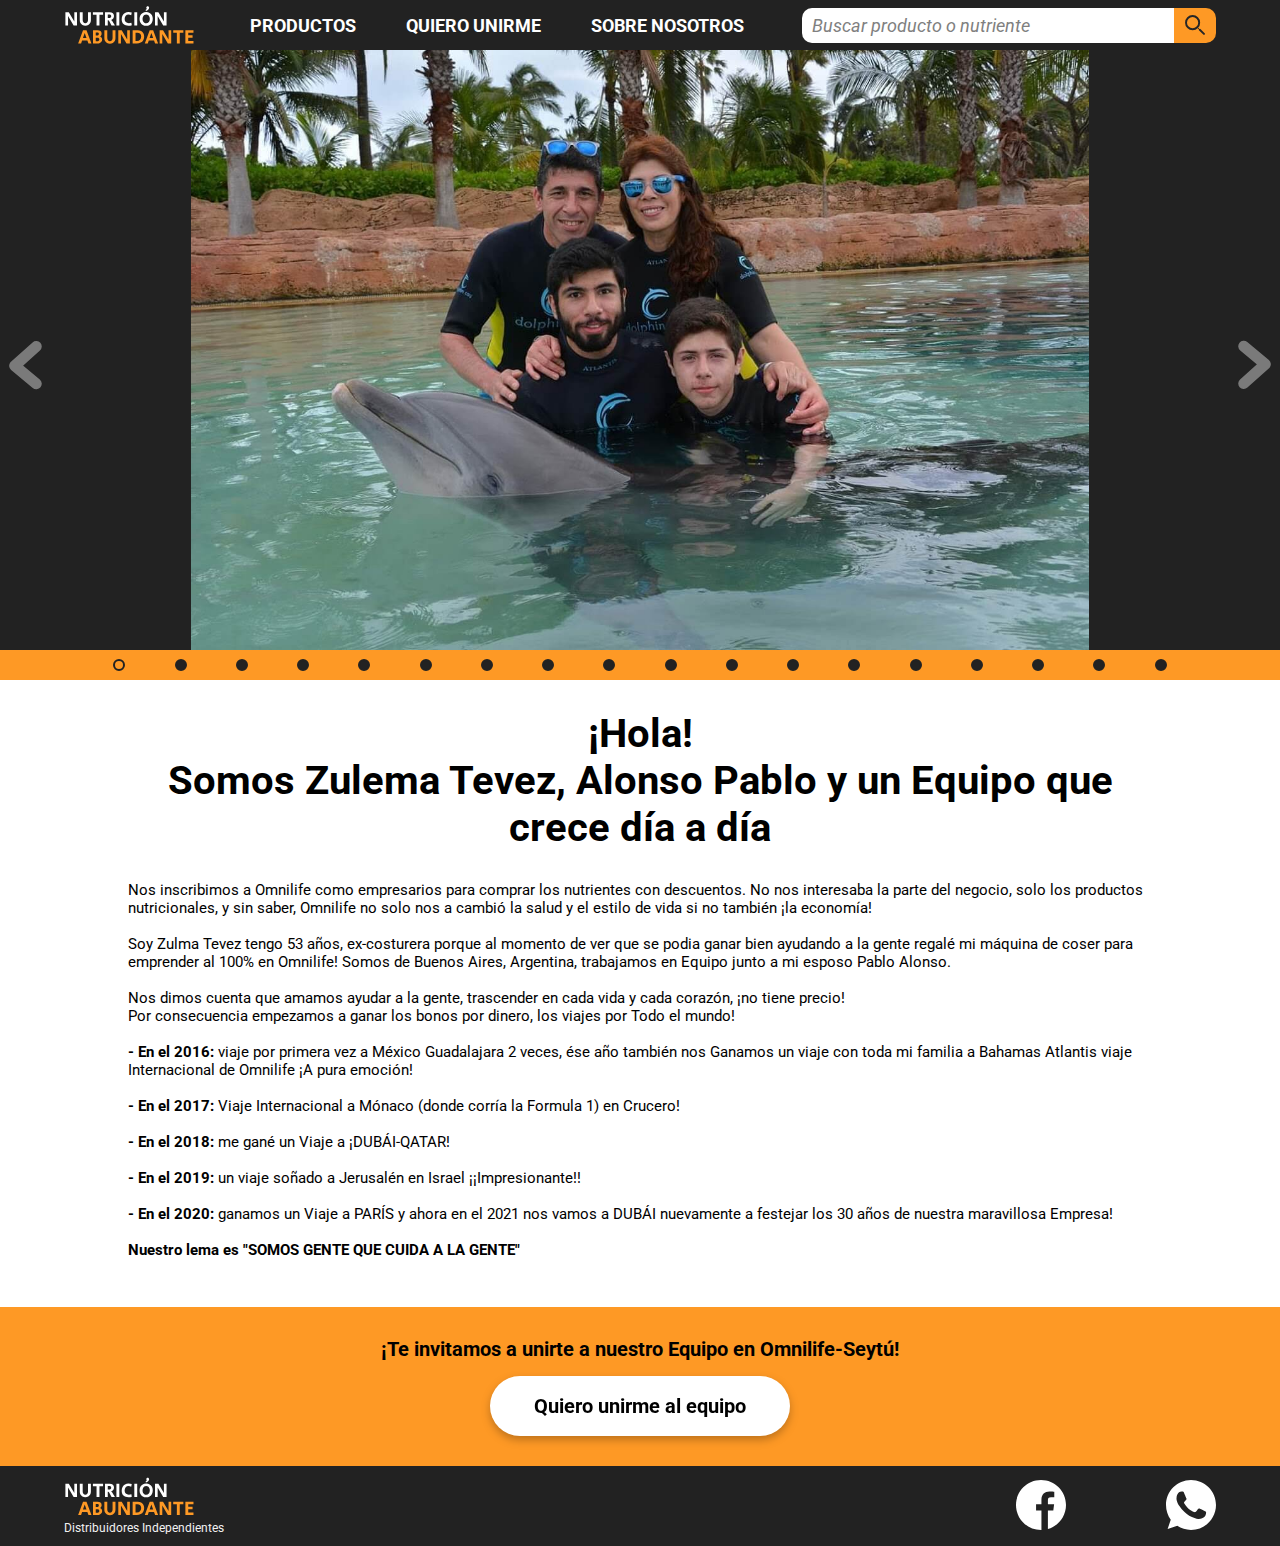
==== commit 492e73e3: "changes in the nav" ====
--- a/aboutus.html
+++ b/aboutus.html
@@ -112,7 +112,7 @@
             <div class="nav__menu-displayed displayNone" id="main-menu">
 
                 <a href="./products.html"><p>PRODUCTOS</p></a>
-                <a href="./contactus.html"><p>CONTACTANOS</p></a>
+                <a href="./iwanttojoin.html"><p>QUIERO UNIRME</p></a>
                 <a href="./aboutus.html"><p>SOBRE NOSOTROS</p></a>
 
                 <div class="close-menu-icon" id="close-menu-icon">
@@ -133,7 +133,7 @@
                 <!-- Nav list -->
                 <div class="nav__list">
                     <a href="./products.html"><p>PRODUCTOS</p></a>
-                    <a href="./contactus.html"><p>CONTACTANOS</p></a>
+                    <a href="./iwanttojoin.html"><p>QUIERO UNIRME</p></a>
                     <a href="./aboutus.html"><p>SOBRE NOSOTROS</p></a>
                 </div>
 
@@ -323,7 +323,7 @@
                 <p>¡Te invitamos a unirte a nuestro Equipo en Omnilife-Seytú!</p>
 
 
-                <a class="decisions__button-join" href="https://portal.omnilife.com/registro?distributor_code=54100361TBZ&country_code=ARG&lang=es">
+                <a class="decisions__button-join" href="./iwanttojoin.html">
                     <p>Quiero unirme al equipo</p>
                 </a>
             </div>
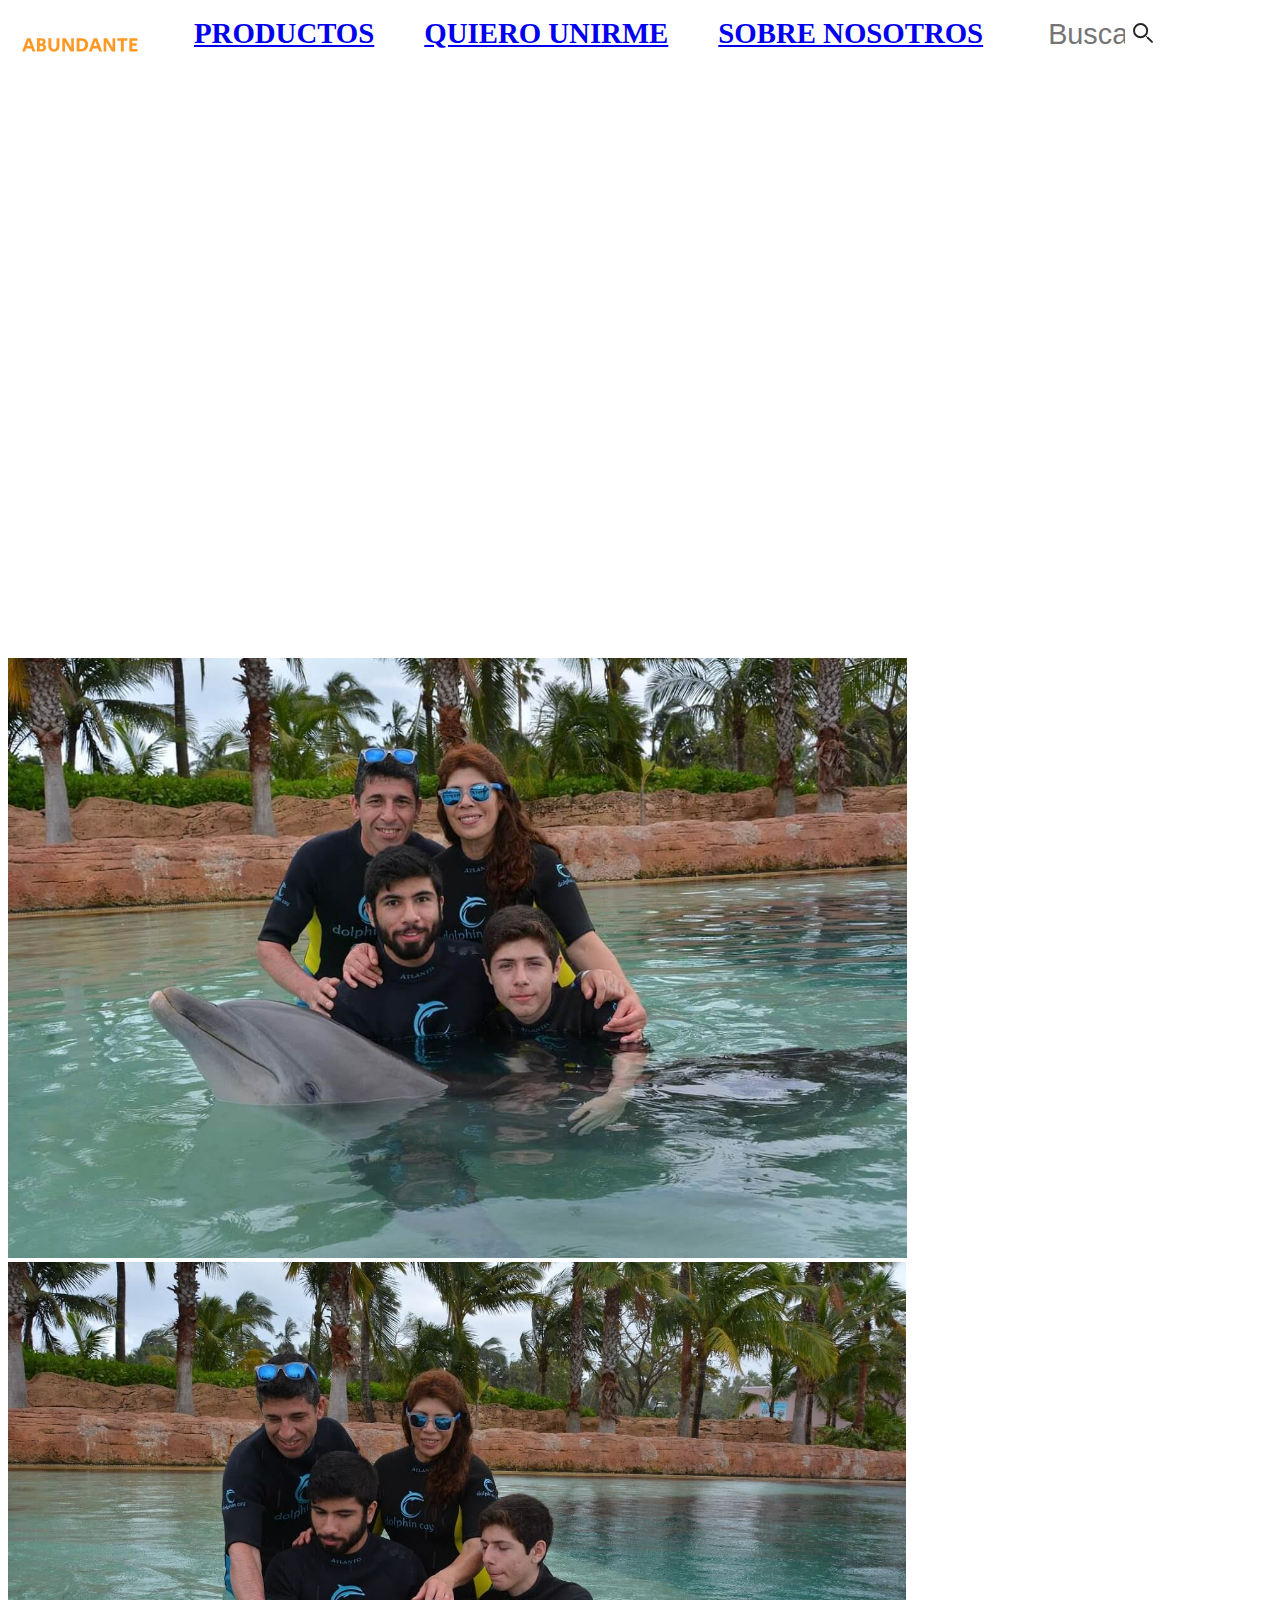
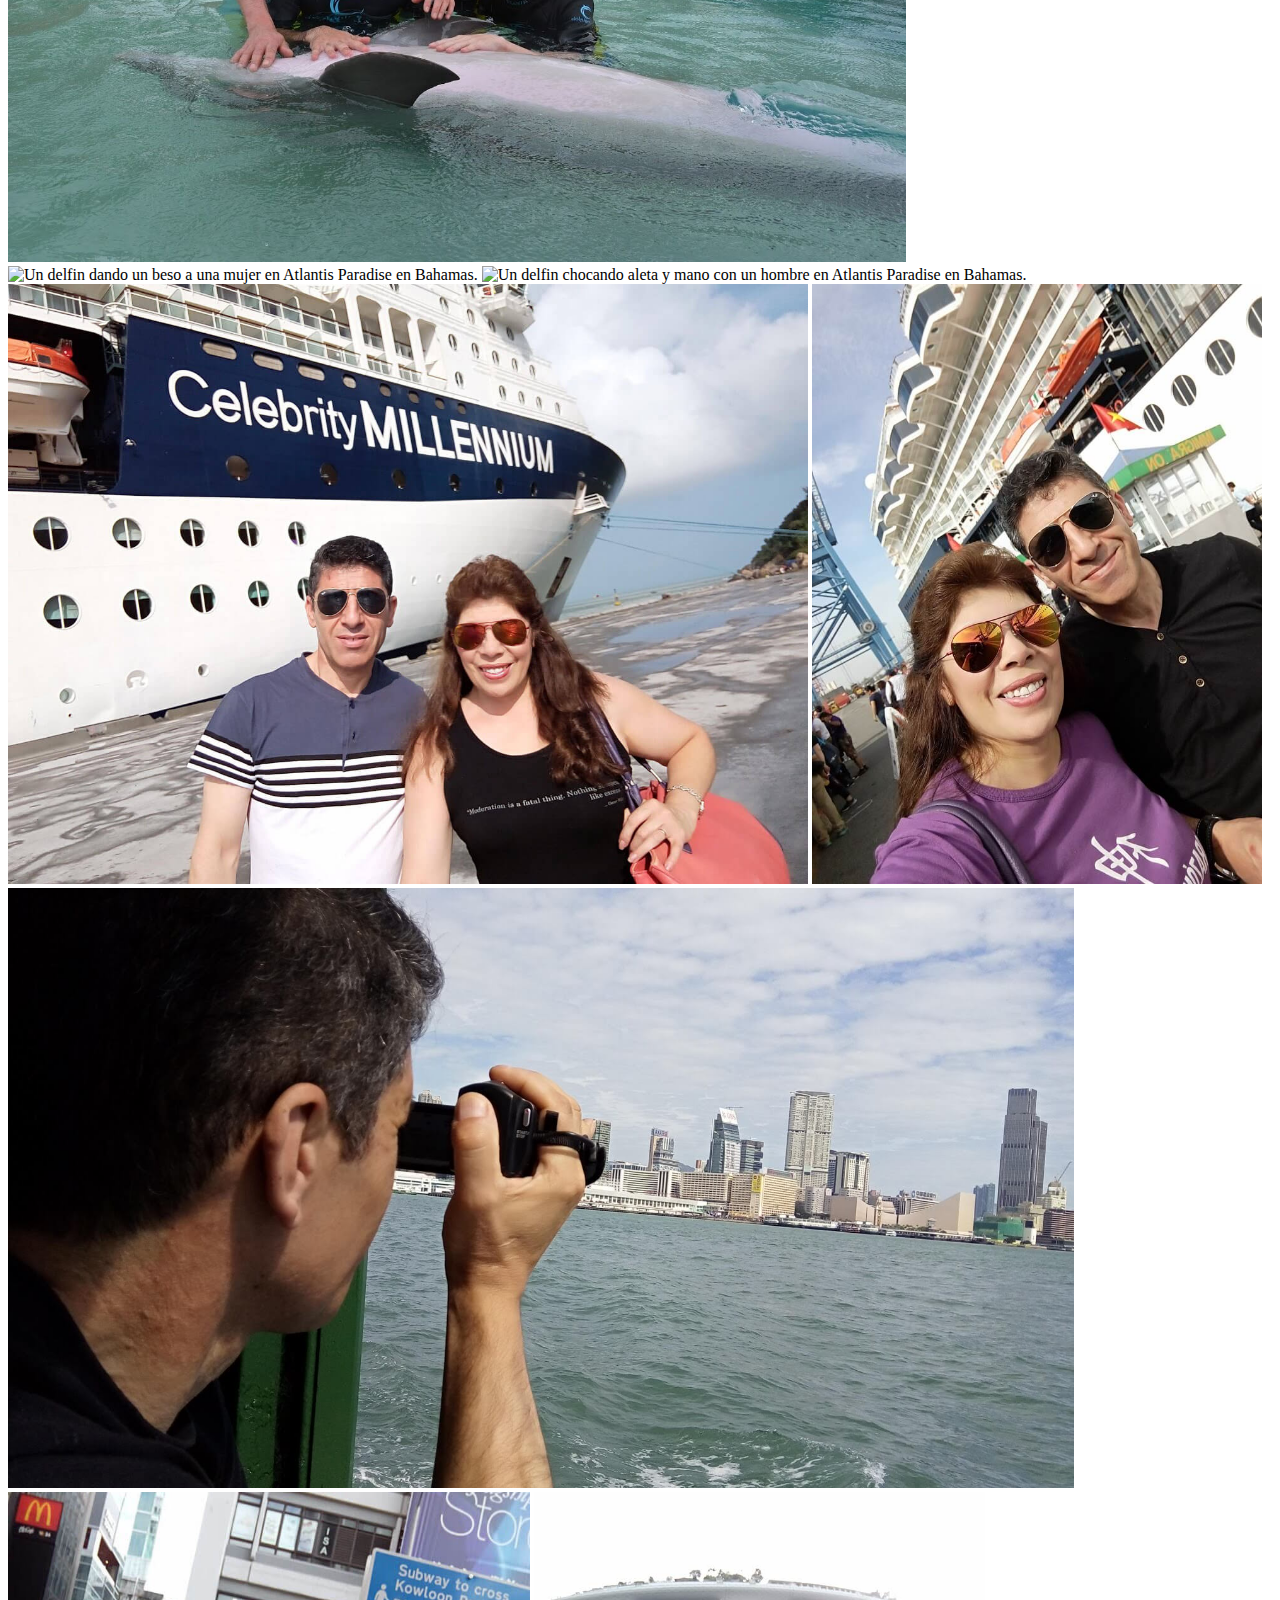
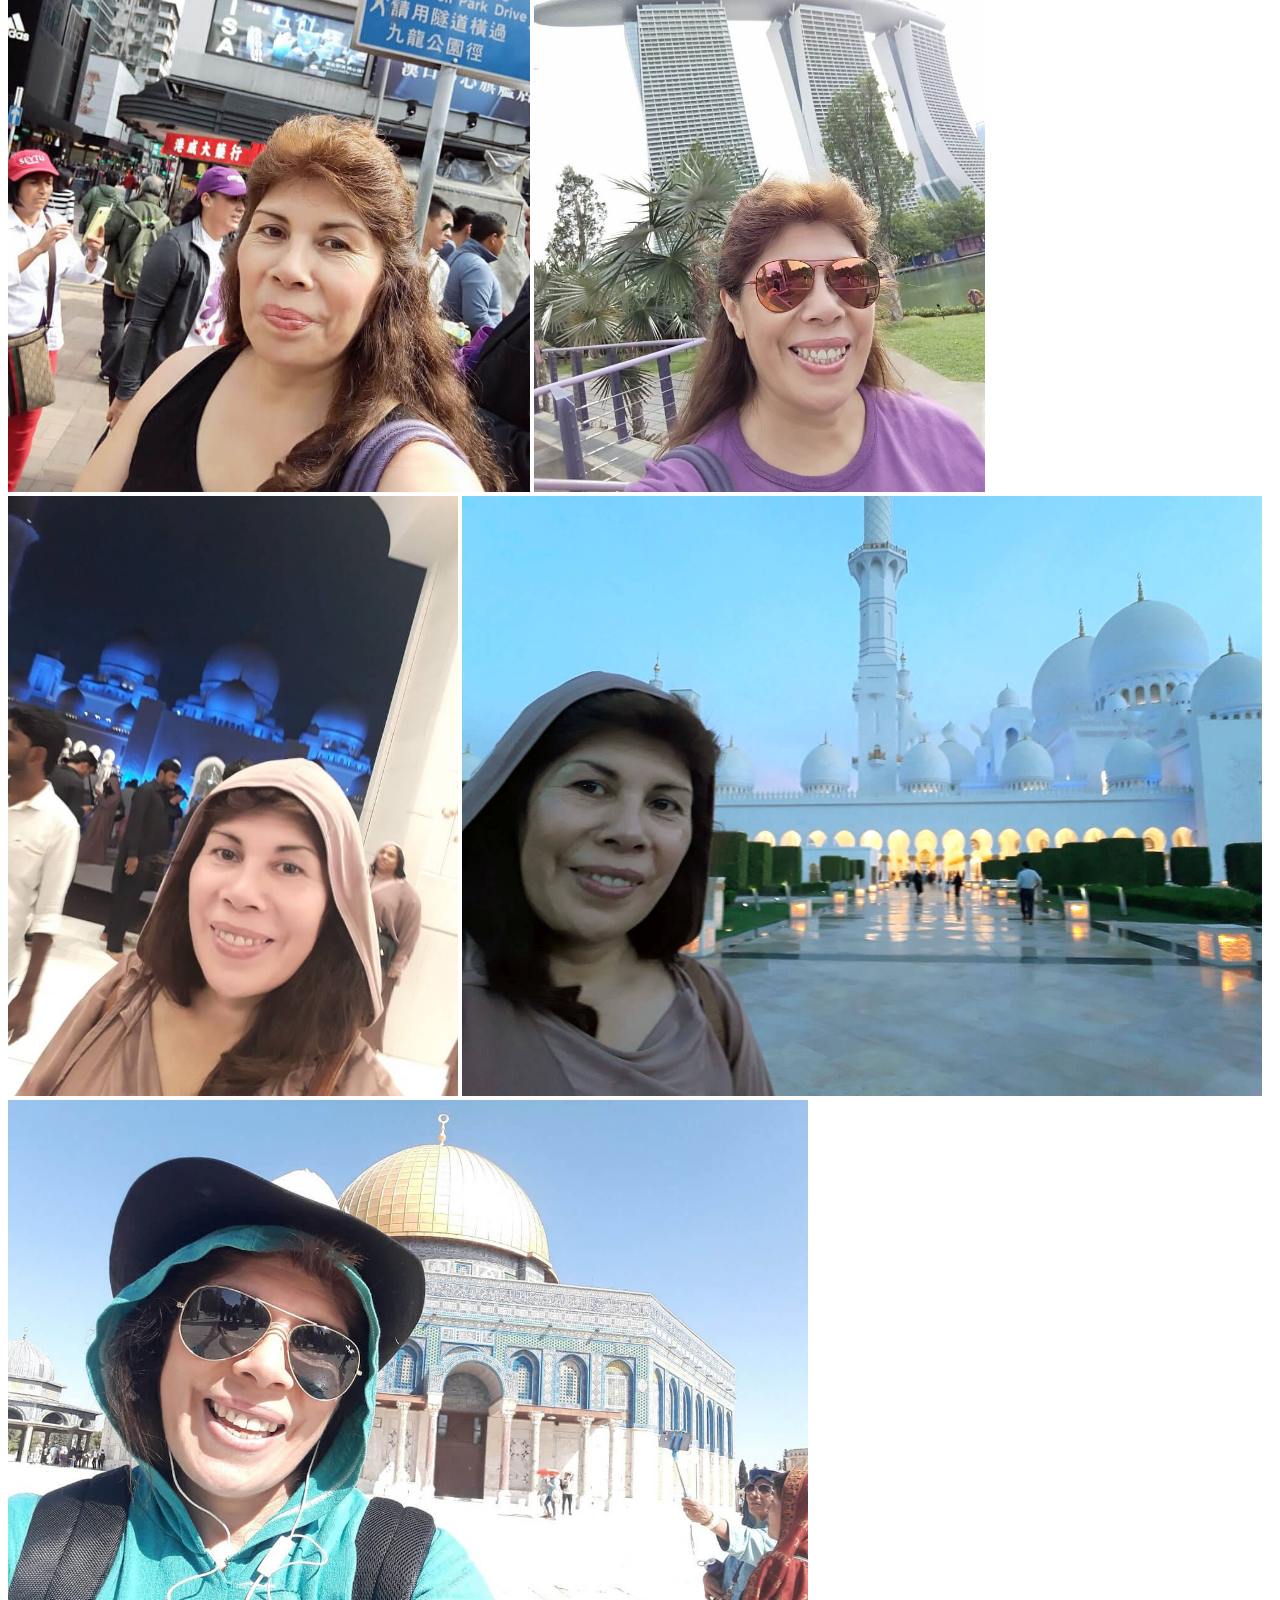
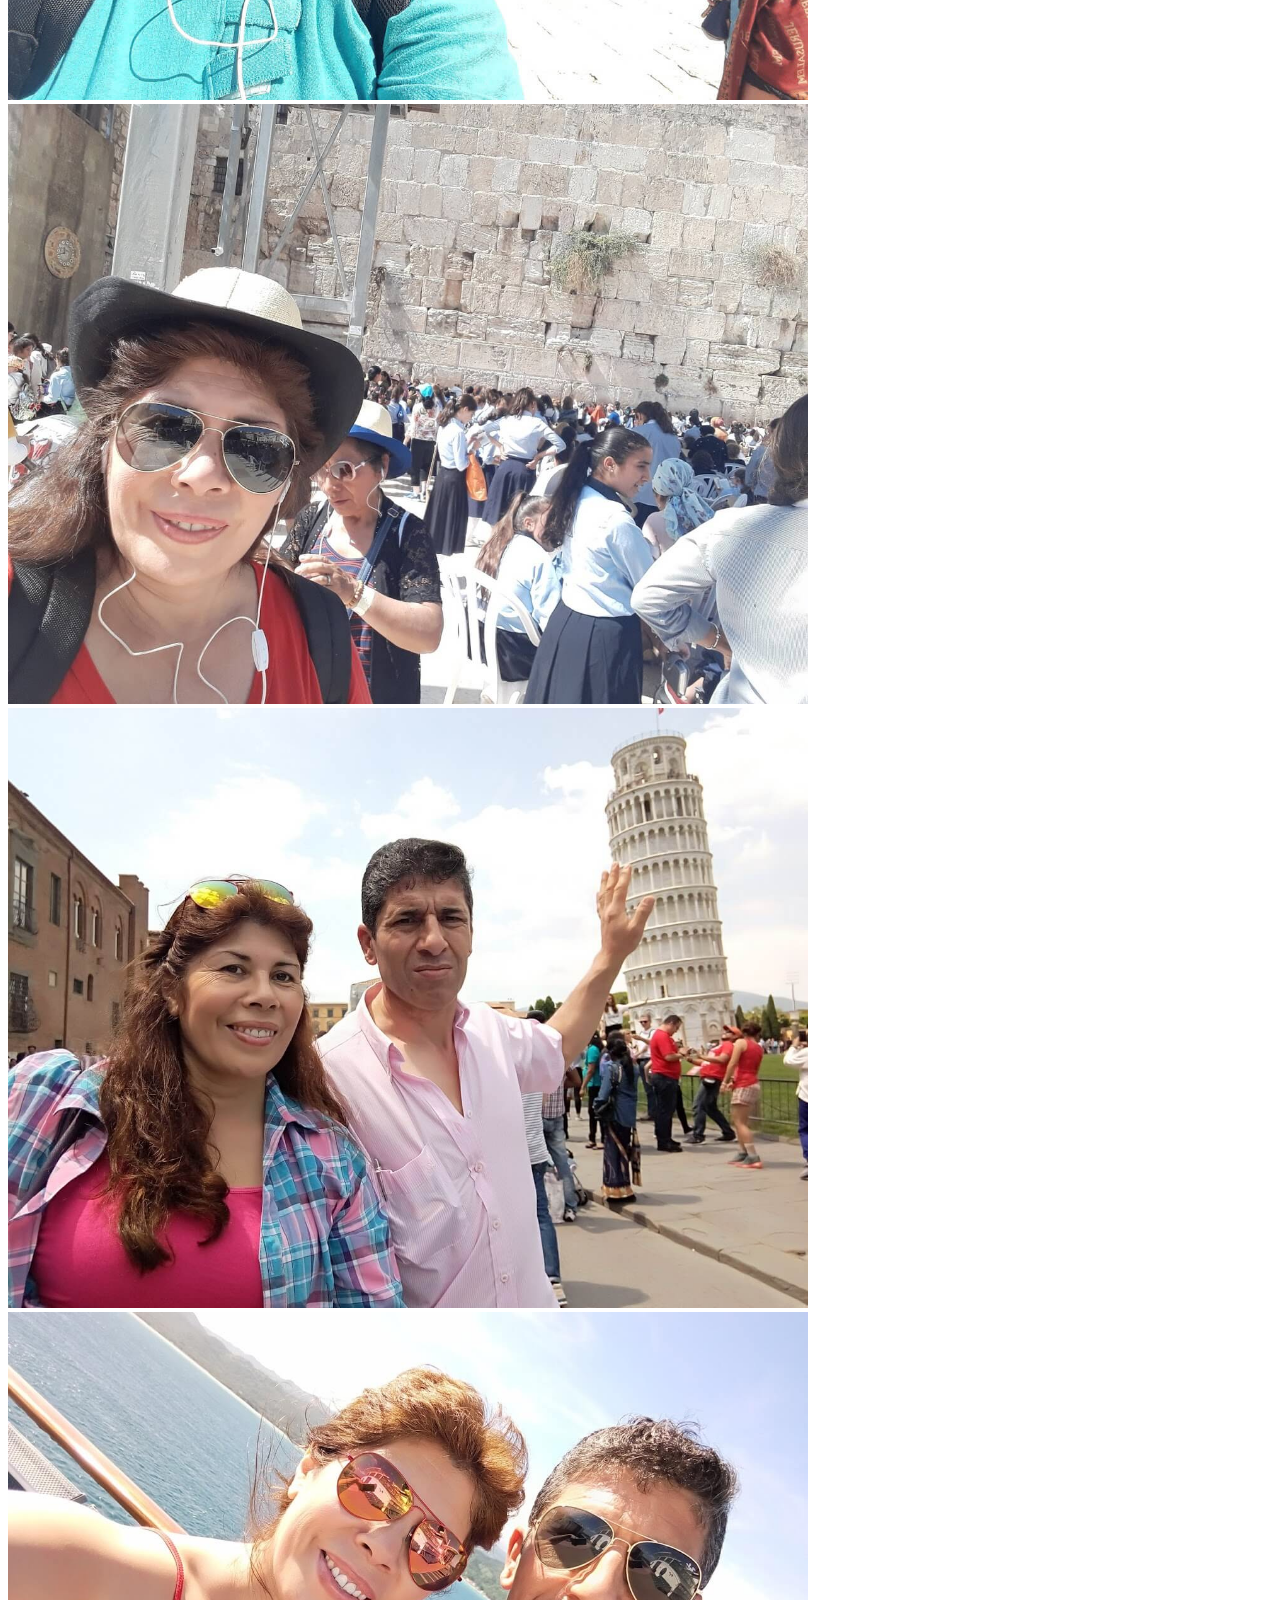
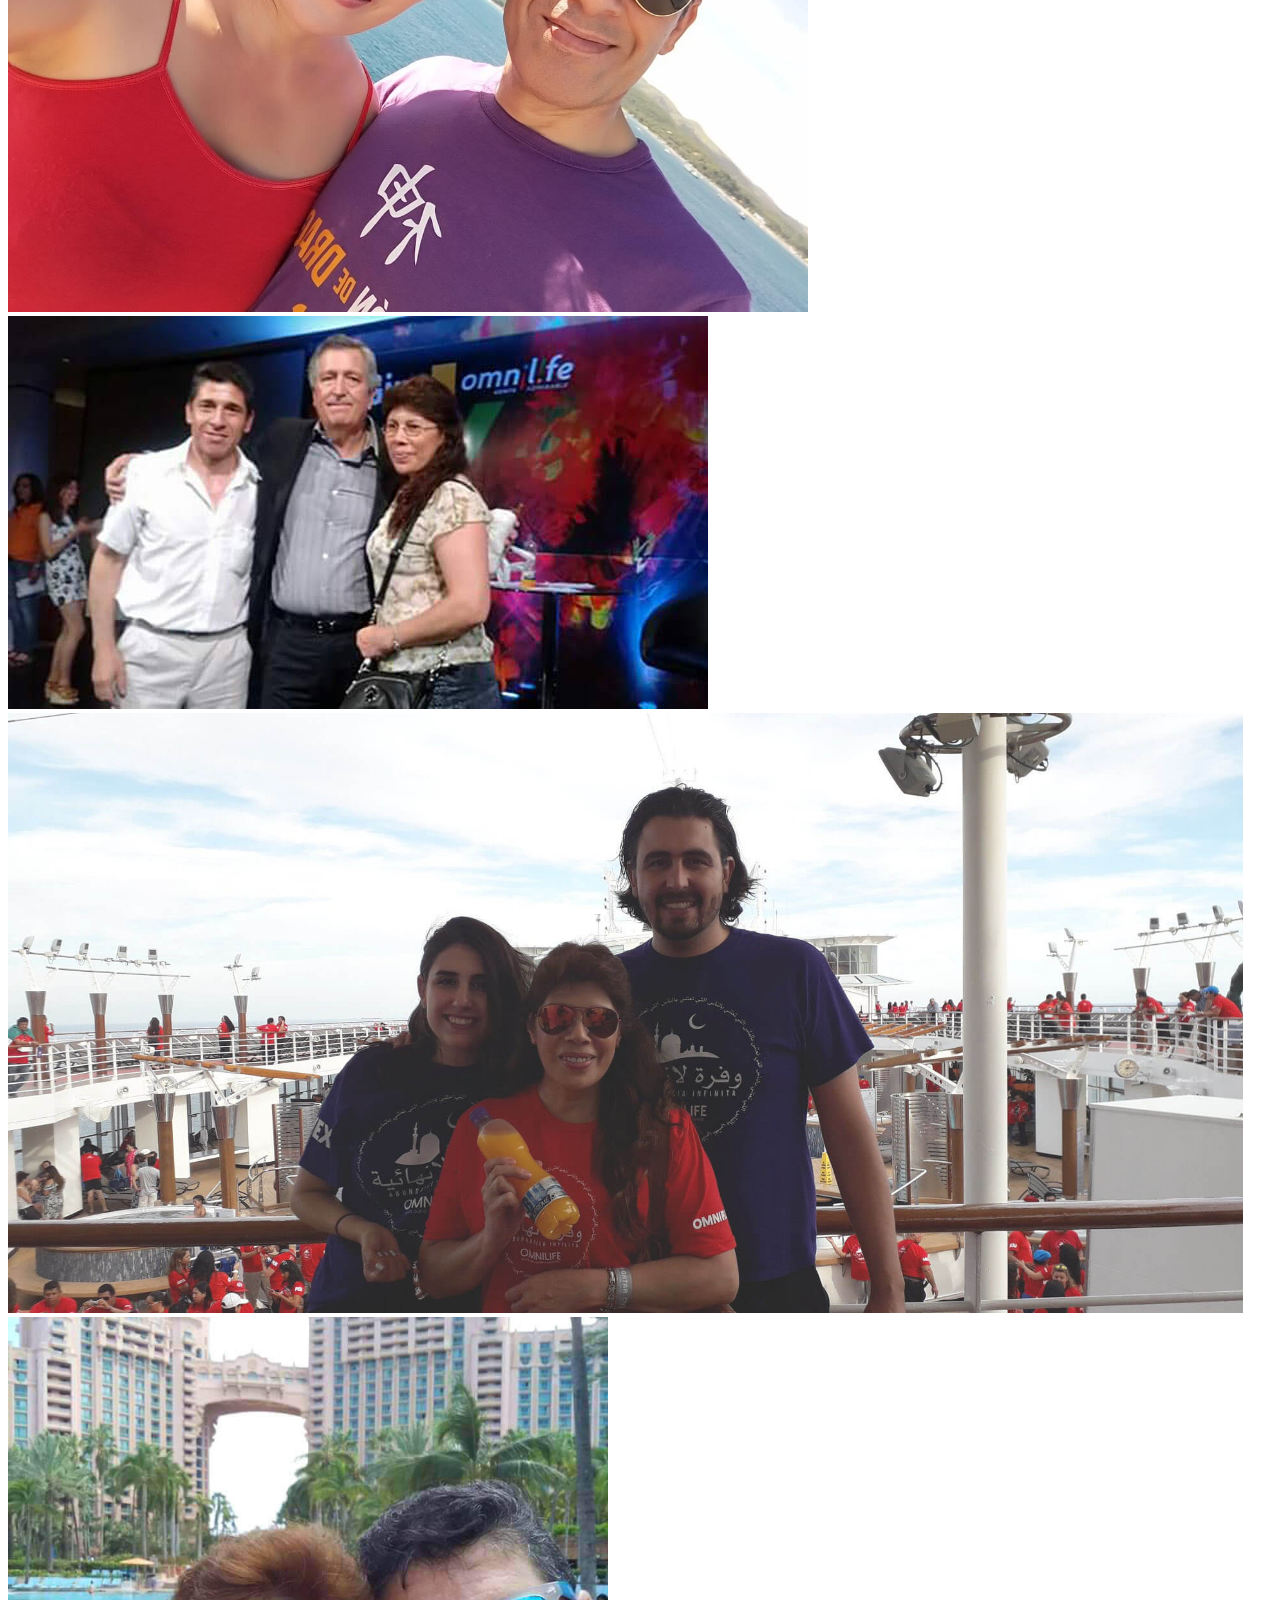
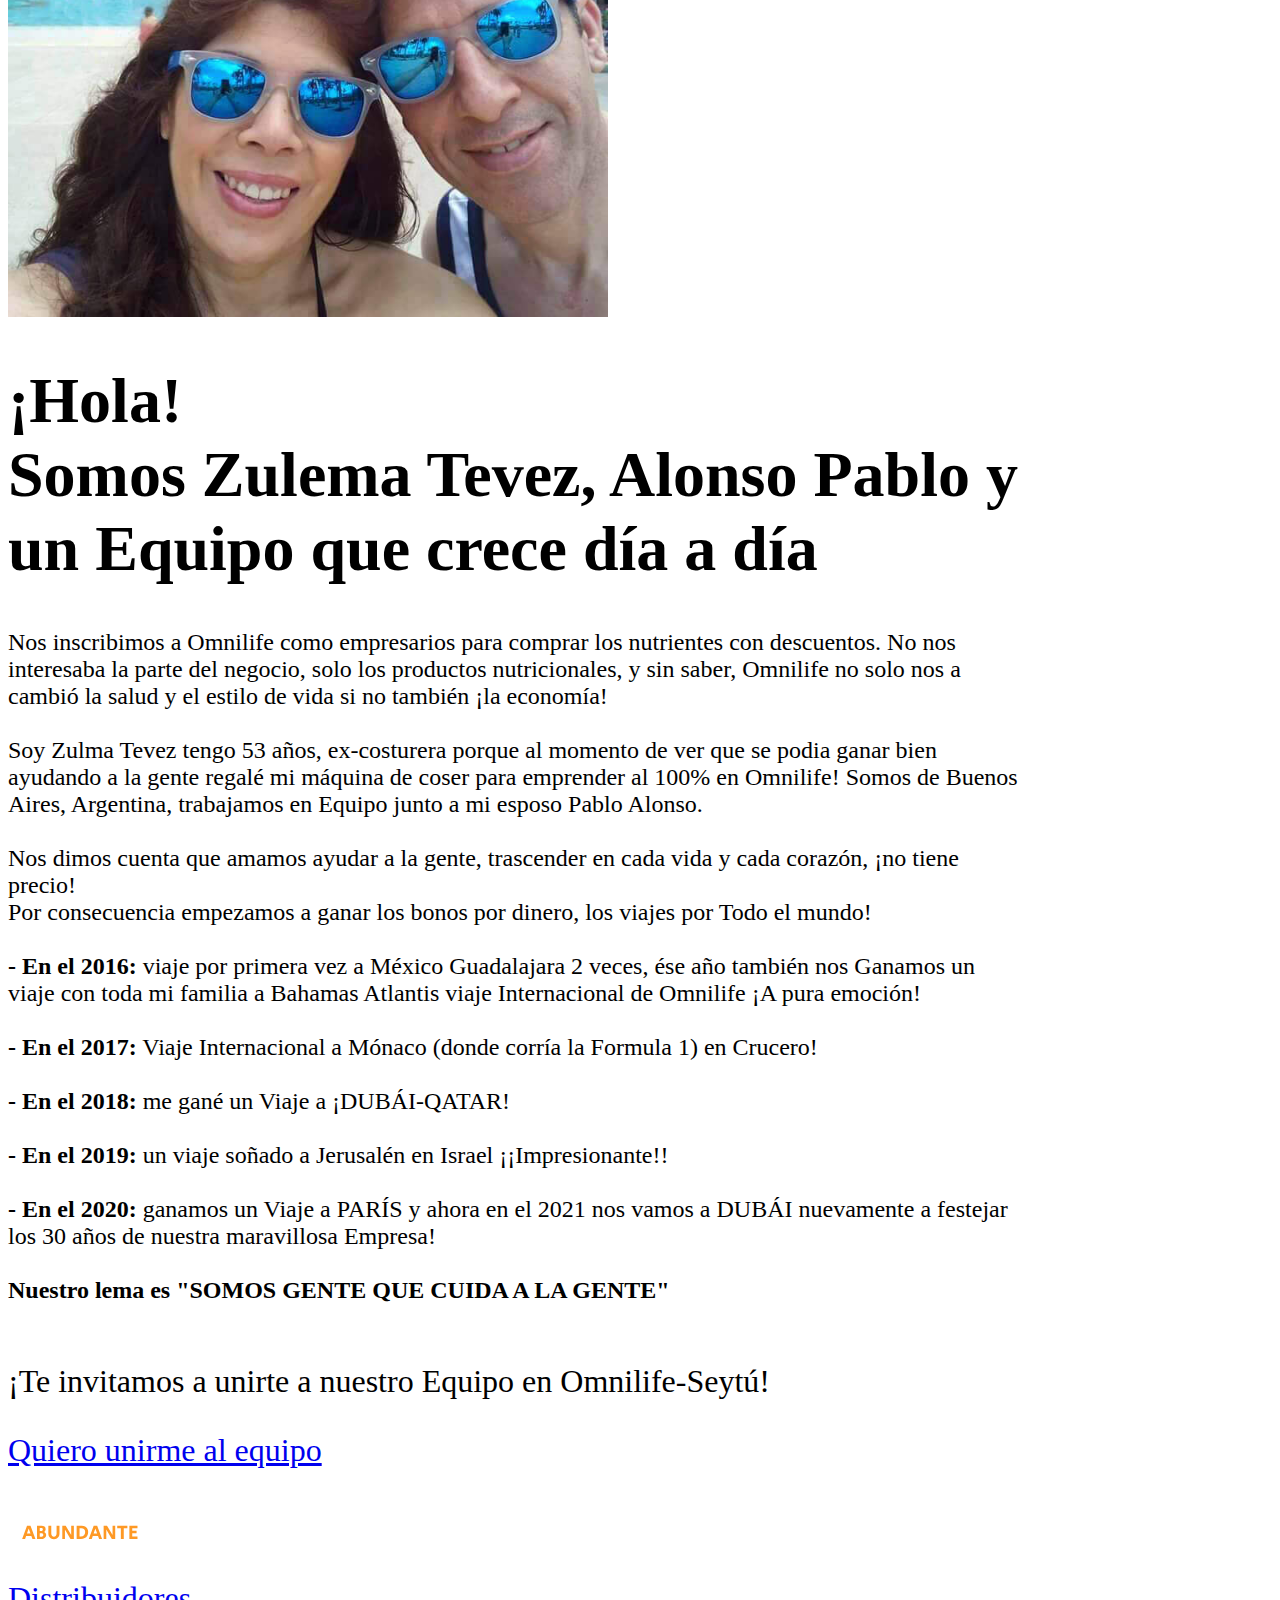
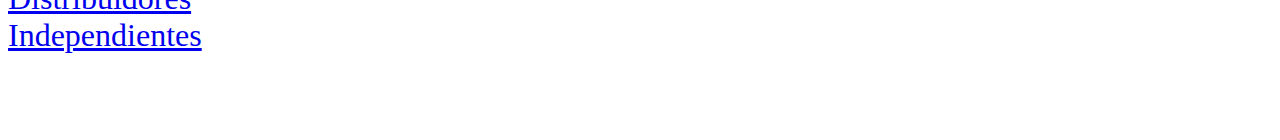
==== commit d4604976: "Optimize" ====
--- a/aboutus.html
+++ b/aboutus.html
@@ -11,23 +11,24 @@
     <link rel="icon" href="./assets/img/favicon.png">
 
     <!-- Google Fonts -->
-    <link rel="preconnect" href="https://fonts.gstatic.com">
-    <link href="https://fonts.googleapis.com/css2?family=Roboto:wght@400;700;900&display=swap" rel="stylesheet">
+    <link rel="preconnect" href="https://fonts.gstatic.com" crossorigin />
+    <link rel="dns-prefetch" href="https://fonts.gstatic.com" />
+    <link href="https://fonts.googleapis.com/css2?family=Roboto:wght@400;700;900&display=swap" rel="stylesheet" />
     
     <!-- CSS-->
 
     <!-- Normalize Default and Colors Root -->
-    <link rel="stylesheet" href="css/normalize.css">
-    <link rel="stylesheet" href="css/root_color-classglobal.css">
+    <link rel="preload" href="css/normalize.css">
+    <link rel="preload" href="css/root_color-classglobal.css">
 
     <!-- Media Queries -->
         <!-- Cellphone -->
                     <!-- Nav Global -->
-        <link rel="stylesheet" href="./css/global/nav_cellphone.css" media="(min-width: 320px)"/>
+        <link rel="preload" href="./css/global/nav_cellphone.css" media="(min-width: 320px)"/>
                     <!-- Main Products -->
-        <link rel="stylesheet" href="./css/aboutus/aboutus_main_cellphone.css"  media="(min-width: 320px)"/>
+        <link rel="preload" href="./css/aboutus/aboutus_main_cellphone.css"  media="(min-width: 320px)"/>
                     <!-- Footer Global -->
-        <link rel="stylesheet" href="./css/global/footer_cellphone.css" media="(min-width: 320px)"/>
+        <link rel="preload" href="./css/global/footer_cellphone.css" media="(min-width: 320px)"/>
 
         <!-- Tablet -->
                             <!-- Nav Global -->
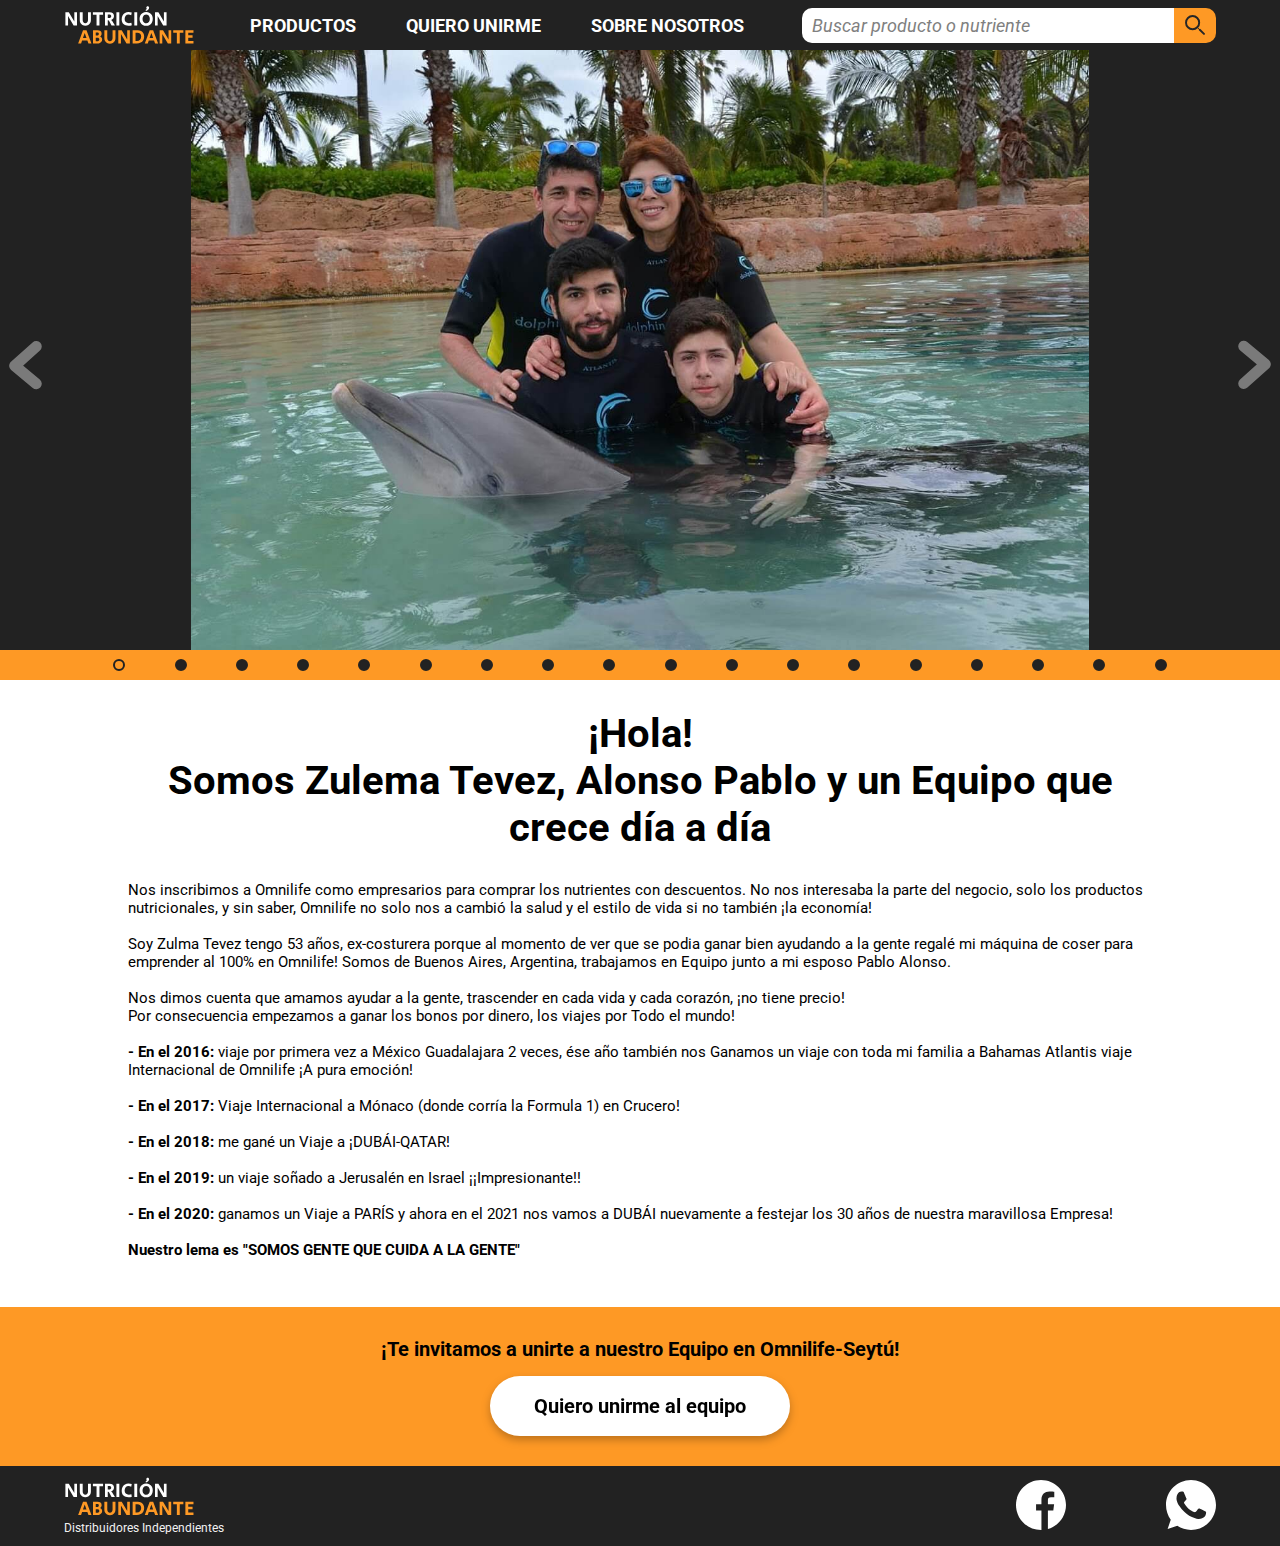
==== commit c2508869: "Fixing rel" ====
--- a/aboutus.html
+++ b/aboutus.html
@@ -20,15 +20,20 @@
     <!-- Normalize Default and Colors Root -->
     <link rel="preload" href="css/normalize.css">
     <link rel="preload" href="css/root_color-classglobal.css">
+    <link rel="stylesheet" as="style" href="css/normalize.css" />
+    <link rel="stylesheet" as="style" href="css/root_color-classglobal.css" />
 
     <!-- Media Queries -->
         <!-- Cellphone -->
                     <!-- Nav Global -->
         <link rel="preload" href="./css/global/nav_cellphone.css" media="(min-width: 320px)"/>
+        <link rel="stylesheet" href="./css/global/nav_cellphone.css" media="(min-width: 320px)"/>
                     <!-- Main Products -->
         <link rel="preload" href="./css/aboutus/aboutus_main_cellphone.css"  media="(min-width: 320px)"/>
+        <link rel="stylesheet" href="./css/aboutus/aboutus_main_cellphone.css"  media="(min-width: 320px)"/>
                     <!-- Footer Global -->
         <link rel="preload" href="./css/global/footer_cellphone.css" media="(min-width: 320px)"/>
+        <link rel="stylesheet" href="./css/global/footer_cellphone.css" media="(min-width: 320px)"/>
 
         <!-- Tablet -->
                             <!-- Nav Global -->
